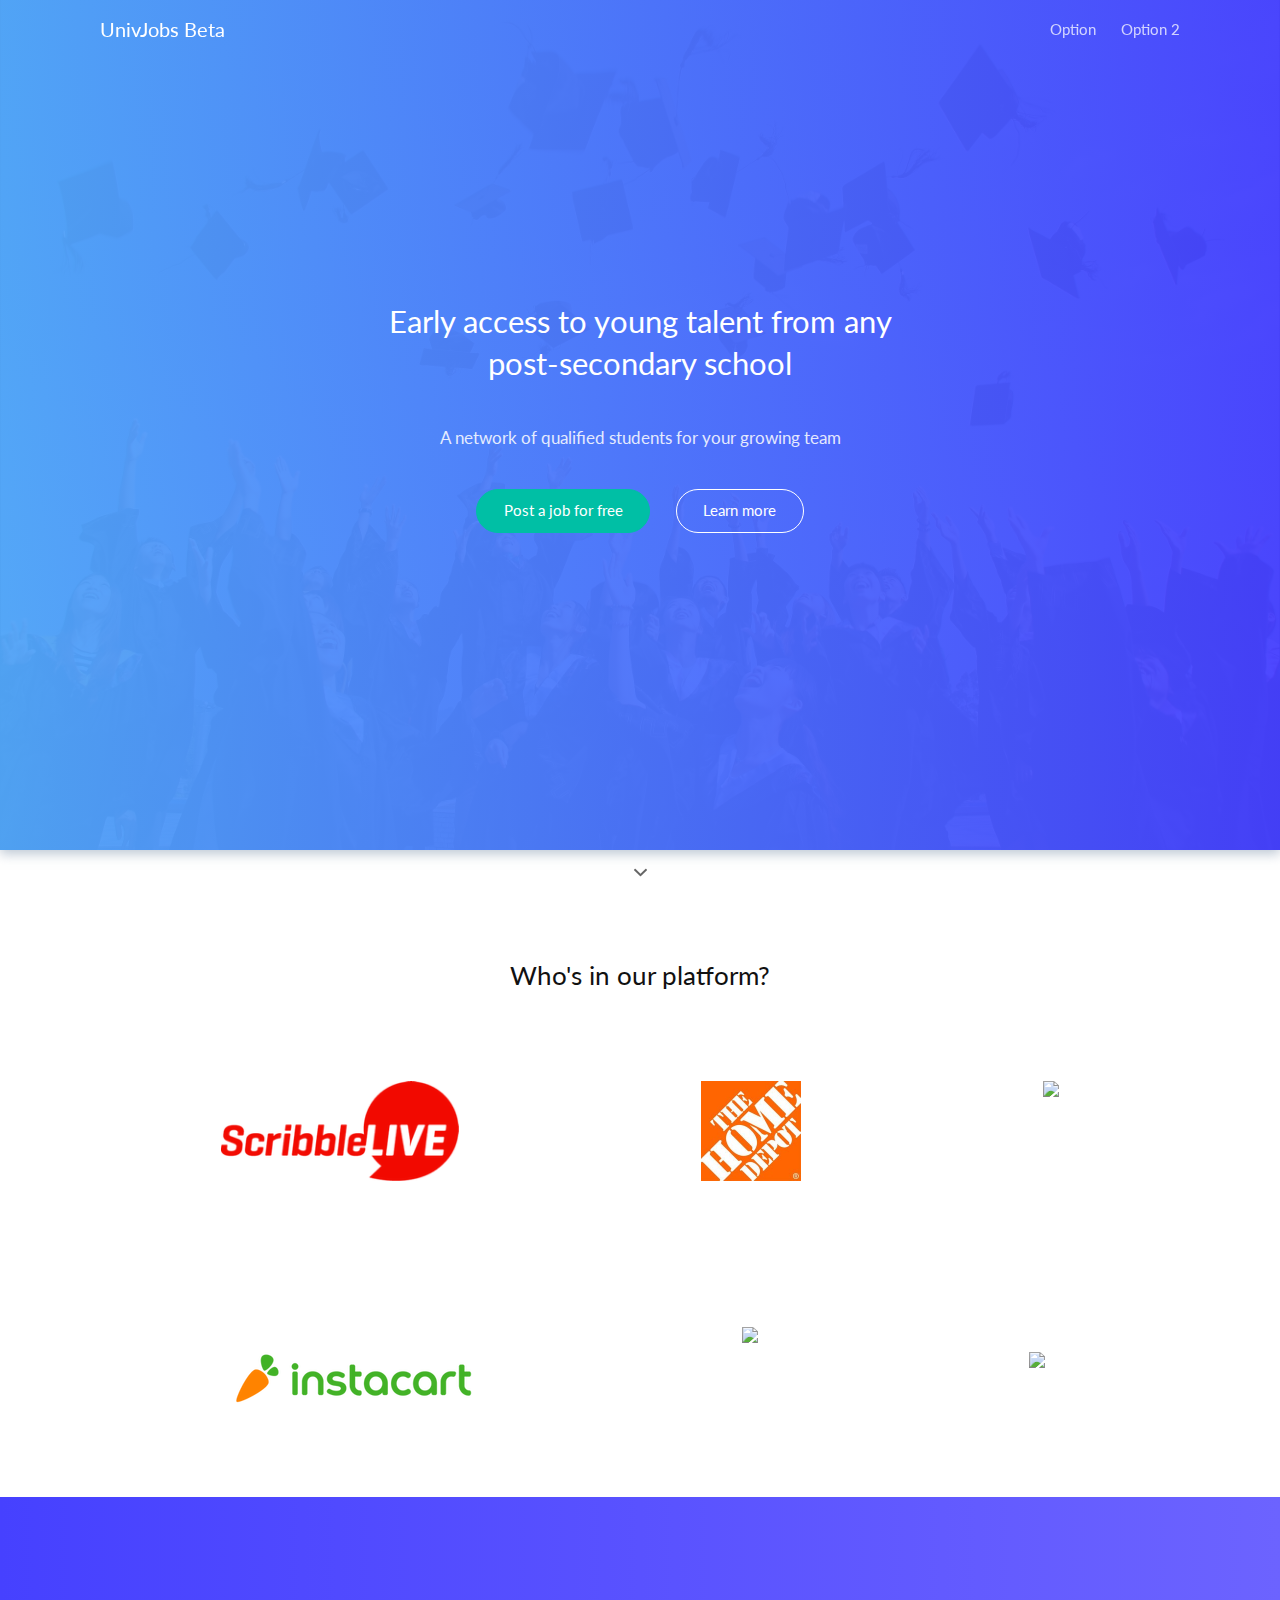
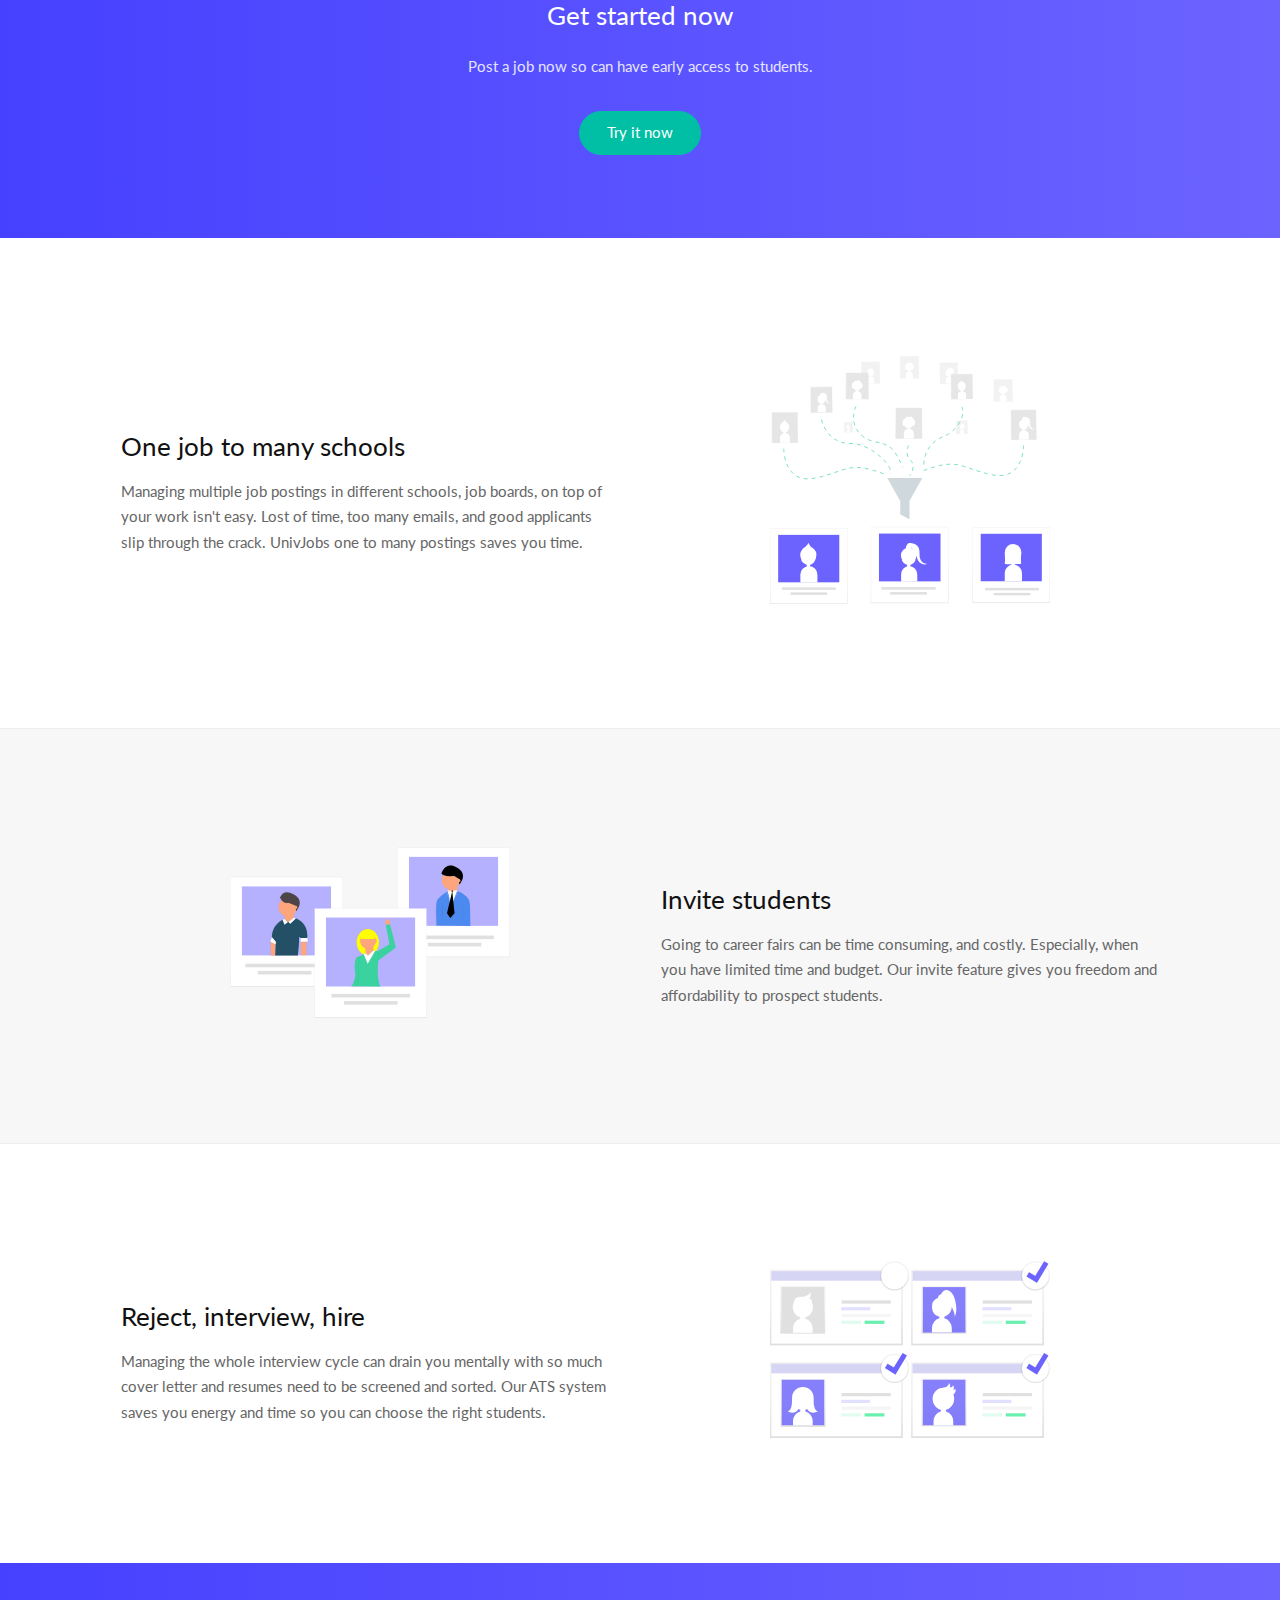
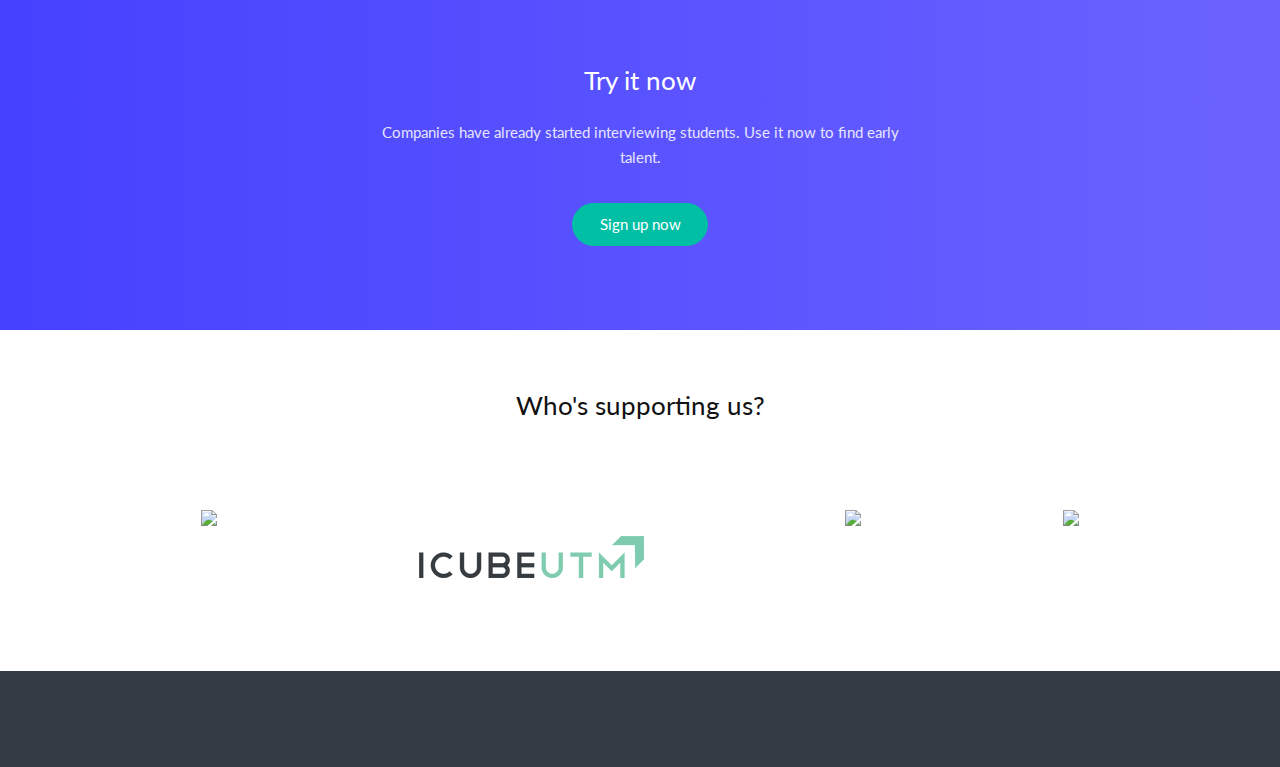
==== index.html @ fce9d933 "first commit" ====
<!DOCTYPE html>
<html lang='en'>
<head>
	<meta class="utf-8">
	<meta name="viewport" content="width=device-width, initial-scale=1, maximum-scale=1">
	<title>Evie by unDraw</title>
	<!-- Don't forget to add your metadata here -->
	<link rel='stylesheet' href='css/style.css' />
	<!--link rel='stylesheet' href='css/style.min.css'/-- >
</head>
<body>
	<!-- Hero(extended) navbar -->
	<div class="navbar navbar--extended">
		<nav class="nav__mobile"></nav>
		<div class="container">
			<div class="navbar__inner">
				<a href="index.html" class="navbar__logo">UnivJobs Beta</a>
				<nav class="navbar__menu">
					<ul>
						<li><a href="#">Option</a></li>
						<li><a href="#">Option 2</a></li>
					</ul>
				</nav>
				<div class="navbar__menu-mob"><a href="" id='toggle'><svg role="img" xmlns="http://www.w3.org/2000/svg" viewBox="0 0 448 512"><path fill="currentColor" d="M16 132h416c8.837 0 16-7.163 16-16V76c0-8.837-7.163-16-16-16H16C7.163 60 0 67.163 0 76v40c0 8.837 7.163 16 16 16zm0 160h416c8.837 0 16-7.163 16-16v-40c0-8.837-7.163-16-16-16H16c-8.837 0-16 7.163-16 16v40c0 8.837 7.163 16 16 16zm0 160h416c8.837 0 16-7.163 16-16v-40c0-8.837-7.163-16-16-16H16c-8.837 0-16 7.163-16 16v40c0 8.837 7.163 16 16 16z" class=""></path></svg></a></div>
			</div>
		</div>
	</div>
	<!-- Hero unit -->
	<div class="hero">
		<div class="hero__overlay hero__overlay--gradient"></div>
		<div class="hero__mask"></div>
		<div class="hero__inner">
			<div class="container">
				<div class="hero__content">
					<div class="hero__content__inner" id='navConverter'>
                                          <h1 class="hero__title">Early access to young talent from any <br> post-secondary school</h1>
						<p class="hero__text">A network of qualified students for your growing team</p>
						<a href="#" class="button button__accent">Post a job for free</a>
						<a href="#" class="button hero__button">Learn more</a>
					</div>
				</div>
			</div>
		</div>
	</div>
	<div class="hero__sub">
		<span id="scrollToNext" class="scroll">
			<svg version="1.1" xmlns="http://www.w3.org/2000/svg" xmlns:xlink="http://www.w3.org/1999/xlink" x="0px" y="0px" class='hero__sub__down' fill="currentColor" width="512px" height="512px" viewBox="0 0 512 512" style="enable-background:new 0 0 512 512;" xml:space="preserve"><path d="M256,298.3L256,298.3L256,298.3l174.2-167.2c4.3-4.2,11.4-4.1,15.8,0.2l30.6,29.9c4.4,4.3,4.5,11.3,0.2,15.5L264.1,380.9c-2.2,2.2-5.2,3.2-8.1,3c-3,0.1-5.9-0.9-8.1-3L35.2,176.7c-4.3-4.2-4.2-11.2,0.2-15.5L66,131.3c4.4-4.3,11.5-4.4,15.8-0.2L256,298.3z"/></svg>
		</span>
	</div>
	<!-- Steps -->
	<div class="steps landing__section">
		<div class="container">
			<h2>Who's in our platform?</h2>
		</div>
		<div class="container">
			<div class="steps__inner">
				<div class="step">
					<div class="step__media">
						<img src="./images/scribble_logo.png" class="step__image">
					</div>
				</div>
				<div class="step">
					<div class="step__media">

						<img src="./images/homedepot_logo.jpg" class="step__image">
					</div>
				</div>
				<div class="step">
					<div class="step__media">
						<img src="http://www.compass-canada.com/wp-content/uploads/compass_canada_chartwells2.png" class="step__image">
					</div>
				</div>
                          </div>
			<div class="steps__inner">

				<div class="step">
					<div class="step__media">
                                                <br>
						<img src="./images/instacart_logo.png" class="step__image">
					</div>
				</div>
				<div class="step">
					<div class="step__media">
						<img src="https://mallmaverick.cdn.speedyrails.net/system/stores/store_fronts/000/040/436/original/ymca-logo.png?1511988920" class="step__image">
					</div>
				</div>
				<div class="step">
					<div class="step__media">
                                                <br>
						<img src="https://ctoboost.com/wp-content/uploads/2017/07/1-5.png" class="step__image">
					</div>
				</div>
			</div>
		</div>
	</div>
	<!-- Call To Action -->
	<div class="cta cta--reverse">
		<div class="container">
			<div class="cta__inner">
				<h2 class="cta__title">Get started now</h2>
				<p class="cta__sub cta__sub--center">Post a job now so can have early access to students.</p>
				<a href="#" class="button button__accent">Try it now</a>
			</div>
		</div>
	</div>
	<!-- Expanded sections -->
	<div class="expanded landing__section">
		<div class="container">
			<div class="expanded__inner">
				<div class="expanded__media">
					<img src="./images/undraw_filter_4kje.svg" class="expanded__image">
				</div>
				<div class="expanded__content">
					<h2 class="expanded__title">One job to many schools</h2>
					<p class="expanded__text">Managing multiple job postings in different schools, job boards, on top of your work isn't easy. Lost of time, too many emails, and good applicants slip through the crack. UnivJobs one to many postings saves you time.</p>
				</div>
			</div>
		</div>
	</div>
	<div class="expanded landing__section">
		<div class="container">
			<div class="expanded__inner">
				<div class="expanded__media">
					<img src="./images/undraw_experts3_3njd.svg" class="expanded__image">
				</div>
				<div class="expanded__content">
					<h2 class="expanded__title">Invite students</h2>
					<p class="expanded__text">Going to career fairs can be time consuming, and costly. Especially, when you have limited time and budget. Our invite feature gives you freedom and affordability to prospect students.</p>
				</div>
			</div>
		</div>
	</div>
	<div class="expanded landing__section">
		<div class="container">
			<div class="expanded__inner">
				<div class="expanded__media">
					<img src="./images/undraw_invite_i6u7.svg" class="expanded__image">
				</div>
				<div class="expanded__content">
					<h2 class="expanded__title">Reject, interview, hire</h2>
					<p class="expanded__text">Managing the whole interview cycle can drain you mentally with so much cover letter and resumes need to be screened and sorted. Our ATS system saves you energy and time so you can choose the right students.</p>
				</div>
			</div>
		</div>
	</div>
	<!-- Call To Action -->
	<div class="cta cta--reverse">
		<div class="container">
			<div class="cta__inner">
				<h2 class="cta__title">Try it now</h2>
				<p class="cta__sub cta__sub--center">Companies have already started interviewing students. Use it now to find early talent.</p>
				<a href="#" class="button button__accent">Sign up now</a>
			</div>
		</div>
	</div>
	<!-- Steps -->
	<div class="steps landing__section">
		<div class="container">
			<h2>Who's supporting us?</h2>
		</div>
		<div class="container">
			<div class="steps__inner">
				<div class="step">
					<div class="step__media">
						<img src="http://haltech.ca/wp-content/uploads/2016/04/HaltechLogo.png" class="step__image">
					</div>
				</div>
				<div class="step">
					<div class="step__media">
                                                <br/>
						<img src="./images/icube_logo.png" class="step__image">
					</div>
				</div>
				<div class="step">
					<div class="step__media">
						<img src="https://cdn.evbuc.com/images/32332357/205732746396/1/logo.png" class="step__image">
					</div>
				</div>
				<div class="step">
					<div class="step__media">
						<img src="https://img.evbuc.com/https%3A%2F%2Fcdn.evbuc.com%2Fimages%2F30418494%2F199767538202%2F1%2Foriginal.jpg?w=1000&rect=233%2C0%2C2362%2C1180&s=7b997498e0b2e1509cdc06045aa82469" class="step__image">
					</div>
				</div>
                          </div>
		</div>
	</div>
	<!-- Footer -->
	<div class="footer footer--dark">
		<div class="container">
			<!--div class="footer__inner">
				<a href="index.html" class="footer__textLogo">Evie theme</a>
				<div class="footer__data">
					<div class="footer__data__item">
						<div class="footer__row">
							Created by <a href="https://twitter.com/ninalimpi" target="_blank" class="footer__link">Katerina Limpitsouni</a>
						</div>
						<div class="footer__row">
						Code/design by <a href="https://twitter.com/anges244" target="_blank" class="footer__link">Aggelos Gesoulis</a>
						</div>
					</div>
					<div class="footer__data__item">
						<div class="footer__row">Created for <a href="https://undraw.co" target="_blank" class="footer__link">unDraw</a>
						</div>
						<div class="footer__row">Special thx to <a href="https://shareboost.co" target="_blank" class="footer__link">ShareBoost</a> for the support
						</div>
					</div>
					<div class="footer__data__item">
					<div class="footer__row">
						<a href="https://github.com/anges244/evie" target="_blank" class="footer__link">GitHub</a>
					</div>
					<div class="footer__row">
						<a href="https://twitter.com/undraw_co" target="_blank" class="footer__link">Twitter</a>
					</div>
					<div class="footer__row">
						<a href="https://www.facebook.com/undraw.co/" target="_blank" class="footer__link">Facebook</a>
					</div>
					<div class="footer__row">
						<a href="./additional.html" class="footer__link">MIT license</a>
					</div>
				</div>
			</div-->
		</div>
	</div>
<script src='js/app.min.js'></script>
</body>
</html>
---- css/style.css ----
@import url("https://fonts.googleapis.com/css?family=Lato:400");
/*! normalize.css v8.0.0 | MIT License | github.com/necolas/normalize.css */
/* Document
   ========================================================================== */
/**
 * 1. Correct the line height in all browsers.
 * 2. Prevent adjustments of font size after orientation changes in iOS.
 */
html {
  line-height: 1.15;
  /* 1 */
  -webkit-text-size-adjust: 100%;
  /* 2 */ }

/* Sections
   ========================================================================== */
/**
 * Remove the margin in all browsers.
 */
body {
  margin: 0; }

/**
 * Correct the font size and margin on `h1` elements within `section` and
 * `article` contexts in Chrome, Firefox, and Safari.
 */
h1 {
  font-size: 2em;
  margin: 0.67em 0; }

/* Grouping content
   ========================================================================== */
/**
 * 1. Add the correct box sizing in Firefox.
 * 2. Show the overflow in Edge and IE.
 */
hr {
  box-sizing: content-box;
  /* 1 */
  height: 0;
  /* 1 */
  overflow: visible;
  /* 2 */ }

/**
 * 1. Correct the inheritance and scaling of font size in all browsers.
 * 2. Correct the odd `em` font sizing in all browsers.
 */
pre {
  font-family: monospace, monospace;
  /* 1 */
  font-size: 1em;
  /* 2 */ }

/* Text-level semantics
   ========================================================================== */
/**
 * Remove the gray background on active links in IE 10.
 */
a {
  background-color: transparent; }

/**
 * 1. Remove the bottom border in Chrome 57-
 * 2. Add the correct text decoration in Chrome, Edge, IE, Opera, and Safari.
 */
abbr[title] {
  border-bottom: none;
  /* 1 */
  text-decoration: underline;
  /* 2 */
  text-decoration: underline dotted;
  /* 2 */ }

/**
 * Add the correct font weight in Chrome, Edge, and Safari.
 */
b,
strong {
  font-weight: bolder; }

/**
 * 1. Correct the inheritance and scaling of font size in all browsers.
 * 2. Correct the odd `em` font sizing in all browsers.
 */
code,
kbd,
samp {
  font-family: monospace, monospace;
  /* 1 */
  font-size: 1em;
  /* 2 */ }

/**
 * Add the correct font size in all browsers.
 */
small {
  font-size: 80%; }

/**
 * Prevent `sub` and `sup` elements from affecting the line height in
 * all browsers.
 */
sub,
sup {
  font-size: 75%;
  line-height: 0;
  position: relative;
  vertical-align: baseline; }

sub {
  bottom: -0.25em; }

sup {
  top: -0.5em; }

/* Embedded content
   ========================================================================== */
/**
 * Remove the border on images inside links in IE 10.
 */
img {
  border-style: none; }

/* Forms
   ========================================================================== */
/**
 * 1. Change the font styles in all browsers.
 * 2. Remove the margin in Firefox and Safari.
 */
button,
input,
optgroup,
select,
textarea {
  font-family: inherit;
  /* 1 */
  font-size: 100%;
  /* 1 */
  line-height: 1.15;
  /* 1 */
  margin: 0;
  /* 2 */ }

/**
 * Show the overflow in IE.
 * 1. Show the overflow in Edge.
 */
button,
input {
  /* 1 */
  overflow: visible; }

/**
 * Remove the inheritance of text transform in Edge, Firefox, and IE.
 * 1. Remove the inheritance of text transform in Firefox.
 */
button,
select {
  /* 1 */
  text-transform: none; }

/**
 * Correct the inability to style clickable types in iOS and Safari.
 */
button,
[type="button"],
[type="reset"],
[type="submit"] {
  -webkit-appearance: button; }

/**
 * Remove the inner border and padding in Firefox.
 */
button::-moz-focus-inner,
[type="button"]::-moz-focus-inner,
[type="reset"]::-moz-focus-inner,
[type="submit"]::-moz-focus-inner {
  border-style: none;
  padding: 0; }

/**
 * Restore the focus styles unset by the previous rule.
 */
button:-moz-focusring,
[type="button"]:-moz-focusring,
[type="reset"]:-moz-focusring,
[type="submit"]:-moz-focusring {
  outline: 1px dotted ButtonText; }

/**
 * Correct the padding in Firefox.
 */
fieldset {
  padding: 0.35em 0.75em 0.625em; }

/**
 * 1. Correct the text wrapping in Edge and IE.
 * 2. Correct the color inheritance from `fieldset` elements in IE.
 * 3. Remove the padding so developers are not caught out when they zero out
 *    `fieldset` elements in all browsers.
 */
legend {
  box-sizing: border-box;
  /* 1 */
  color: inherit;
  /* 2 */
  display: table;
  /* 1 */
  max-width: 100%;
  /* 1 */
  padding: 0;
  /* 3 */
  white-space: normal;
  /* 1 */ }

/**
 * Add the correct vertical alignment in Chrome, Firefox, and Opera.
 */
progress {
  vertical-align: baseline; }

/**
 * Remove the default vertical scrollbar in IE 10+.
 */
textarea {
  overflow: auto; }

/**
 * 1. Add the correct box sizing in IE 10.
 * 2. Remove the padding in IE 10.
 */
[type="checkbox"],
[type="radio"] {
  box-sizing: border-box;
  /* 1 */
  padding: 0;
  /* 2 */ }

/**
 * Correct the cursor style of increment and decrement buttons in Chrome.
 */
[type="number"]::-webkit-inner-spin-button,
[type="number"]::-webkit-outer-spin-button {
  height: auto; }

/**
 * 1. Correct the odd appearance in Chrome and Safari.
 * 2. Correct the outline style in Safari.
 */
[type="search"] {
  -webkit-appearance: textfield;
  /* 1 */
  outline-offset: -2px;
  /* 2 */ }

/**
 * Remove the inner padding in Chrome and Safari on macOS.
 */
[type="search"]::-webkit-search-decoration {
  -webkit-appearance: none; }

/**
 * 1. Correct the inability to style clickable types in iOS and Safari.
 * 2. Change font properties to `inherit` in Safari.
 */
::-webkit-file-upload-button {
  -webkit-appearance: button;
  /* 1 */
  font: inherit;
  /* 2 */ }

/* Interactive
   ========================================================================== */
/*
 * Add the correct display in Edge, IE 10+, and Firefox.
 */
details {
  display: block; }

/*
 * Add the correct display in all browsers.
 */
summary {
  display: list-item; }

/* Misc
   ========================================================================== */
/**
 * Add the correct display in IE 10+.
 */
template {
  display: none; }

/**
 * Add the correct display in IE 10.
 */
[hidden] {
  display: none; }

/* Components */
html {
  box-sizing: border-box;
  background-color: #ffffff; }

*, *:before, *:after {
  box-sizing: inherit; }

.invisible {
  opacity: 0;
  transition: 0.7s; }

.fakefield {
  display: none; }

.left-align {
  text-align: left; }

.center, center-align {
  text-align: center; }

.right-align {
  text-align: right; }

.stress {
  color: #111; }

img, svg {
  max-width: 100%; }

.container {
  width: 88%;
  max-width: 1080px;
  margin: 0 auto;
  position: relative; }

.row {
  display: block;
  width: 100%;
  clear: both; }

.half {
  width: 50%;
  overflow: auto;
  float: left; }

.text-container {
  max-width: 640px; }
  .text-container--center {
    margin-left: auto;
    margin-right: auto; }

.margin-right {
  margin-right: 8pt; }

html {
  font-family: "Lato", sans-serif;
  font-size: 15px;
  color: #666;
  line-height: 1.7;
  font-weight: 400;
  -webkit-font-smoothing: antialiased;
  -moz-osx-font-smoothing: grayscale;
  text-rendering: optimizeLegibility;
  -moz-font-feature-settings: "liga" on; }

p {
  margin-bottom: 1.3em; }

h1, h2, h3, h4 {
  margin: 1.414em 0 0.5em;
  line-height: 1.35;
  color: #111;
  font-weight: 400; }

h5, h6 {
  margin: 1.414em 0 0.5em;
  line-height: 1.4;
  color: #666;
  font-weight: 400; }

h1 {
  margin-top: 0;
  font-size: 2.074em; }

h2 {
  font-size: 1.728em; }

h3 {
  font-size: 1.44em; }

h4 {
  font-size: 1.2em; }

small, h6 {
  font-size: 0.833em;
  margin: 0.25em 0; }

pre {
  font-family: monospace, monospace;
  font-size: 0.85rem;
  color: #111;
  width: min-content;
  background: #f7f7f7;
  word-break: break-all;
  word-wrap: break-word;
  white-space: pre;
  padding: 8pt 16pt;
  width: 100%;
  overflow: auto;
  border: 1px solid #eee; }

a {
  outline: 0;
  text-decoration: none;
  transition: 0.7s;
  color: inherit; }

.link {
  color: #6C63FF;
  text-decoration: underline; }
  @media (min-width: 992px) {
    .link:hover {
      color: #463aff; } }

button, .button {
  display: inline-block;
  padding: 6pt 20pt;
  line-height: 1.7;
  border: 1px solid #6C63FF;
  color: #6C63FF;
  font-weight: 400;
  transition: 0.7s;
  white-space: nowrap;
  cursor: pointer;
  background-color: transparent;
  border-radius: 30px;
  margin-bottom: 1.3em;
  transition: 0.7s;
  text-align: center;
  text-decoration: none; }
  button:hover, button:focus, .button:hover, .button:focus {
    outline: 0; }
  @media (min-width: 992px) {
    button:hover, .button:hover {
      border-color: #463aff;
      color: #463aff; } }

.button__primary {
  background-color: #6C63FF;
  border-color: #6C63FF;
  color: #fff; }
  @media (min-width: 992px) {
    .button__primary:hover {
      background-color: #463aff;
      border-color: #463aff;
      color: #fff; } }

.button__accent {
  background-color: rgb(0, 191, 165);
  border-color: rgb(0, 191, 165);
  color: #fff; }
  @media (min-width: 992px) {
    .button__accent:hover {
      background-color: #05bd8d;
      border-color: #05bd8d;
      color: #fff; } }

.button__delete {
  background-color: tomato;
  border-color: tomato;
  color: #fff; }
  @media (min-width: 992px) {
    .button__delete:hover {
      background-color: #ff5233;
      border-color: #ff5233;
      color: #fff; } }

.button:disabled {
  opacity: 0.25;
  cursor: default;
  pointer-events: none; }

.button--fixed {
  width: 160px; }

.button--fixed2 {
  width: 220px; }

form {
  margin-bottom: 1.5em; }
  form .double {
    -js-display: flex;
    display: flex;
    justify-content: space-between; }
    form .double .half {
      max-width: 48%; }

.form {
  margin-left: auto;
  margin-right: auto; }

label {
  margin-bottom: 2pt;
  display: block;
  text-align: left;
  color: #666;
  font-size: 0.9em;
  padding-left: 10pt; }

input[type="email"], input[type="number"], input[type="search"], input[type="text"], input[type="tel"], input[type="url"], input[type="password"] {
  appearance: none;
  border: 1px solid #eee;
  width: 100%;
  transition: 0.7s;
  color: #111;
  font-family: "Lato", sans-serif;
  font-weight: 400;
  padding: 10pt 20pt;
  border-radius: 30px;
  background-color: #f7f7f7;
  margin-bottom: 1.4em;
  display: block; }
  input[type="email"]:focus, input[type="number"]:focus, input[type="search"]:focus, input[type="text"]:focus, input[type="tel"]:focus, input[type="url"]:focus, input[type="password"]:focus {
    border-color: rgba(108, 99, 255, 0.5);
    outline: 0;
    background-color: #ffffff; }

textarea {
  appearance: none;
  border: 1px solid #eee;
  width: 100%;
  transition: 0.7s;
  color: #111;
  font-family: "Lato", sans-serif;
  font-weight: 400;
  padding: 12pt 24pt;
  border-radius: 30px;
  background-color: #f7f7f7;
  margin-bottom: 1.4em;
  display: block;
  resize: none;
  min-height: 8em;
  outline: 0; }
  textarea:focus {
    border-color: rgba(108, 99, 255, 0.5);
    outline: 0;
    background-color: #ffffff; }

select {
  border: 1px solid #eee;
  width: 100%;
  transition: 0.7s;
  color: #111;
  font-family: "Lato", sans-serif;
  font-weight: 400;
  padding: 10pt 20pt;
  margin-bottom: 1.4em;
  display: block;
  border-radius: 30px;
  background-color: #f7f7f7;
  outline: 0;
  -webkit-appearance: none;
  -moz-appearance: none;
  background-image: url('data:image/svg+xml;utf8,<svg aria-hidden="true" data-prefix="fas" data-icon="caret-down" role="img" xmlns="http://www.w3.org/2000/svg" viewBox="0 0 320 512" class="svg-inline--fa fa-caret-down fa-w-10 fa-3x"><path fill="currentColor" d="M31.3 192h257.3c17.8 0 26.7 21.5 14.1 34.1L174.1 354.8c-7.8 7.8-20.5 7.8-28.3 0L17.2 226.1C4.6 213.5 13.5 192 31.3 192z" class=""></path></svg>');
  background-repeat: no-repeat;
  background-position: 95% center;
  background-size: 0.8em; }
  select::-ms-expand {
    display: none;
    /* hide the default arrow in ie10 and ie11 */ }

::-webkit-input-placeholder {
  /* WebKit, Blink, Edge */
  font-size: .9em;
  opacity: .65;
  color: #666; }

:-moz-placeholder {
  /* Mozilla Firefox 4 to 18 */
  font-size: .9em;
  opacity: .65;
  color: #666; }

::-moz-placeholder {
  /* Mozilla Firefox 19+ */
  font-size: .9em;
  opacity: .65;
  color: #666; }

:-ms-input-placeholder {
  /* Internet Explorer 10-11 + lt if placeholders.js */
  font-size: .9em;
  opacity: .65;
  color: #666; }

/* Remove default Radio Buttons */
[type="radio"]:not(:checked),
[type="radio"]:checked {
  position: absolute;
  left: -9999px;
  visibility: hidden;
  transition: .28s ease; }

[type="radio"]:not(:checked) + label,
[type="radio"]:checked + label {
  position: relative;
  padding-left: 2em;
  cursor: pointer;
  display: inline-block;
  height: 1.7em;
  line-height: 1.7em;
  transition: .28s ease;
  -khtml-user-select: none;
  user-select: none; }

[type="radio"] + label:before,
[type="radio"] + label:after {
  content: '';
  position: absolute;
  left: 0;
  top: 0;
  margin: 3px;
  width: 1.2em;
  height: 1.2em;
  z-index: 0;
  transition: .28s ease; }

/* Unchecked styles */
[type="radio"]:not(:checked) + label:before {
  transition: .28s ease;
  border-radius: 50%;
  border: 1px solid #666; }

[type="radio"]:not(:checked) + label:after {
  transition: .28s ease;
  border-radius: 50%;
  border: 1px solid #666;
  z-index: -1;
  transform: scale(0); }

/* Checked styles */
[type="radio"]:checked + label:before {
  border-radius: 50%;
  border: 1px solid transparent; }

[type="radio"]:checked + label:after {
  border-radius: 50%;
  border: 1px solid #6C63FF;
  background-color: #6C63FF;
  z-index: 0;
  transform: scale(1.02); }

/* Disabled style */
[type="radio"]:disabled:not(:checked) + label:before,
[type="radio"]:disabled:checked + label:before {
  background-color: transparent;
  border-color: #eee;
  cursor: default; }

[type="radio"]:disabled + label {
  color: #eee;
  cursor: default; }

[type="radio"]:disabled:not(:checked) + label:before {
  border-color: #eee; }

[type="radio"]:disabled:checked + label:after {
  background-color: #eee;
  border-color: #666; }

[type="checkbox"]:not(:checked),
[type="checkbox"]:checked {
  position: absolute;
  left: -9999px;
  visibility: hidden; }

[type="checkbox"] {
  /* checkbox aspect */ }
  [type="checkbox"] + label {
    position: relative;
    padding-left: 2em;
    cursor: pointer;
    display: inline-block;
    height: 25px;
    line-height: 25px;
    font-size: 0.9em;
    -webkit-user-select: none;
    -moz-user-select: none;
    -khtml-user-select: none;
    -ms-user-select: none; }
  [type="checkbox"] + label:before {
    content: '';
    position: absolute;
    top: 0;
    left: 3px;
    width: 15px;
    height: 15px;
    z-index: 0;
    border: 1px solid #666;
    border-radius: 1px;
    margin-top: 4px;
    transition: .2s; }
  [type="checkbox"]:not(:checked):disabled + label:before {
    border: none;
    background-color: #eee; }

[type="checkbox"]:checked + label:before {
  top: -2px;
  left: -2px;
  width: 10px;
  height: 18px;
  border-top: 2px solid transparent;
  border-left: 2px solid transparent;
  border-right: 2px solid #06d19c;
  border-bottom: 2px solid #06d19c;
  transform: rotate(40deg);
  backface-visibility: hidden;
  transform-origin: 100% 100%; }

[type="checkbox"]:checked:disabled + label:before {
  border-right: 2px solid #eee;
  border-bottom: 2px solid #eee; }

.landing__section {
  padding: 24pt 0; }

.landing__section:nth-child(odd) {
  background-color: #f7f7f7;
  border-top: 1px solid #eee;
  border-bottom: 1px solid #eee; }

.navbar {
  position: fixed;
  z-index: 100;
  width: 100%;
  background-color: #52a7fa;
  transition: 0.7s; }
  .navbar--nofixed {
    position: relative;
    z-index: 3; }

.navbar__inner {
  -js-display: flex;
  display: flex;
  align-items: center;
  justify-content: space-between;
  height: 60px;
  color: #fff;
  transition: 0.7s; }

.navbar__logo {
  font-size: 1.325rem;
  transition: 0;
  color: #fff;
  text-decoration: none; }

.navbar__menu {
  display: none; }
  .navbar__menu--noMob {
    display: block; }
  @media (min-width: 992px) {
    .navbar__menu {
      display: block; } }
  .navbar__menu li {
    margin-left: 4pt;
    backface-visibility: hidden;
    display: inline-block; }
    @media (min-width: 992px) {
      .navbar__menu li {
        margin-left: 16pt; } }
  .navbar__menu a {
    color: #fff; }
    @media (min-width: 992px) {
      .navbar__menu a {
        opacity: 0.75; }
        .navbar__menu a:hover {
          opacity: 1; }
        .navbar__menu a:after {
          display: block;
          content: '';
          border-bottom: solid 1px #fff;
          transform: scaleX(0);
          transition: transform 250ms ease-in-out; }
        .navbar__menu a:hover:after {
          transform: scaleX(1); } }

.navbar__menu-mob {
  display: block; }
  .navbar__menu-mob--noMob {
    display: none; }
  @media (min-width: 992px) {
    .navbar__menu-mob {
      display: none; } }

/*--- Extended and transparent version ---*/
.navbar--extended {
  background-color: transparent; }
  .navbar--extended .navbar__inner {
    height: 60px;
    color: #ffffff; }

/*! responsive-nav.js 1.0.39 by @viljamis */
.nav__mobile ul {
  margin: 0;
  padding: 0;
  width: 100%;
  display: block;
  list-style: none;
  background-color: #333C44;
  color: #fff; }

.nav__mobile li {
  width: 60%;
  margin-left: auto;
  margin-right: auto;
  padding: 1em 0;
  display: block;
  border-bottom: 1px solid rgba(255, 255, 255, 0.1); }
  .nav__mobile li:last-child {
    border-bottom: none; }

.js .nav__mobile {
  clip: rect(0 0 0 0);
  max-height: 0;
  position: absolute;
  display: block;
  overflow: hidden;
  zoom: 1; }

.nav__mobile.opened {
  max-height: 9999px; }

.nav-toggle {
  -webkit-tap-highlight-color: transparent;
  -webkit-touch-callout: none;
  -webkit-user-select: none;
  -moz-user-select: none;
  -ms-user-select: none;
  -o-user-select: none;
  user-select: none; }

@media (min-width: 992px) {
  .js .nav__mobile {
    position: relative; }
  .js .nav__mobile.closed {
    max-height: none; }
  .nav-toggle {
    display: none; } }

#toggle svg {
  height: 1.2em;
  width: 1.2em;
  vertical-align: middle; }

.hero {
  position: relative;
  width: 100%;
  background-image: url("../images/gradphotos.jpeg");
  box-shadow: 0 4px 11px rgba(124, 146, 169, 0.5);
  background-size: cover;
  background-position: center center;
  background-repeat: no-repeat;
  color: #ffffff; }
  .hero__inner {
    position: relative;
    z-index: 3; }

.hero__overlay {
  position: absolute;
  height: 100%;
  width: 100%;
  opacity: 0.96;
  z-index: 1;
  background-color: #52a7fa/*#6C63FF*/; }

.hero__overlay--gradient {
  background: linear-gradient(to right, #52a7fa, #4641FF); }

.hero__overlay--gradientVertical {
  background: linear-gradient(to bottom, #52a7fa, #4641FF); }

.hero__mask {
  position: absolute;
  height: 100%;
  width: 100%;
  background-image: url('data:image/svg+xml;utf8,<svg xmlns="http://www.w3.org/2000/svg" xmlns:xlink="http://www.w3.org/1999/xlink" width="1920" height="1080" viewBox="0 0 1920 1080"><defs><linearGradient id="06714b97-aec8-4b7e-bf3d-1e20f95f612e" y1="809.5" x2="958" y2="809.5" gradientTransform="matrix(1, 0, 0, -1, 0, 1082)" gradientUnits="userSpaceOnUse"><stop offset="0" stop-color="#fff" stop-opacity="0"/><stop offset="1" stop-color="#fff" stop-opacity="0.05"/></linearGradient></defs><title>hero</title><rect id="0567095b-2cf7-4407-b8ab-ec2abe52d830" data-name="&lt;Path&gt;" y="545" width="1920" height="535" fill="#fff" opacity="0.05" style="isolation:isolate"/><polygon id="82ca9a61-a0a1-49cc-9805-a3533c693bad" data-name="&lt;Path&gt;" points="958 545 0 545 0 0 770.96 0 958 545" fill="url(#06714b97-aec8-4b7e-bf3d-1e20f95f612e)"/></svg>');
  background-size: cover;
  background-position: center center;
  background-repeat: no-repeat;
  opacity: 0.66;
  z-index: 2; }

.hero__content {
  -js-display: flex;
  display: flex;
  align-items: center;
  justify-content: center;
  min-height: calc( 100vh - 50px);
  padding: calc( 92px) 0;
  overflow: auto; }
  .hero__content__inner {
    width: 100%;
    max-width: 600px;
    text-align: center; }

/*--- CONTENT STYLING ---*/
.hero__title {
  color: inherit;
  margin-bottom: 1.25em; }

.hero__text {
  opacity: 0.85;
  line-height: 1.7;
  text-align: center;
  font-size: 1.1em; }

.hero .button {
  margin: 12pt 8pt; }

.hero__button {
  color: #ffffff;
  border-color: #ffffff; }
  @media (min-width: 992px) {
    .hero__button:hover {
      color: #e3e3e3;
      border-color: #e3e3e3; } }

.hero__sub {
  -js-display: flex;
  display: flex;
  justify-content: center;
  align-items: center;
  height: 50px; }

.hero__sub__down {
  width: 1rem;
  height: 1rem;
  color: #666;
  transition: 0.7s;
  cursor: pointer; }
  @media (min-width: 992px) {
    .hero__sub__down:hover {
      color: #6C63FF; } }

#scrollToNext {
  transition: 0.7s; }

/*--- MODIFICATIONS ---*/
.hero--full .hero__content {
  min-height: 100vh; }

.hero--full + .hero__sub {
  display: none; }

.steps {
  text-align: center;
  padding: 16pt 0; }

@media (min-width: 992px) {
  .steps__inner {
    -js-display: flex;
    display: flex;
    justify-content: space-around; } }

.step {
  padding: 16pt 0;
  text-align: center;
  width: 100%;
  border-top: 1px solid #eee;
  overflow: auto; }
  .step:first-child {
    border-top: none; }
  @media (min-width: 992px) {
    .step {
      border-top: none;
      width: auto; } }

.step__media {
  margin: 16pt 0; }
  @media (min-width: 992px) {
    .step__media {
      margin: 32pt 0; } }

.step__image {
  max-height: 100px;
  max-width: 200px;
  margin-top: 8pt;
  -webkit-user-drag: none;
  -khtml-user-drag: none;
  -moz-user-drag: none;
  -o-user-drag: none;
  user-drag: none; }
  @media (min-width: 600px) {
    .step__image {
      max-width: none; } }

.step__text {
  max-width: 36ch;
  text-align: left;
  margin-left: auto;
  margin-right: auto; }

.expanded {
  padding: 72pt 0; }

.expanded__inner {
  -js-display: flex;
  display: flex;
  justify-content: space-between;
  align-items: center;
  flex-direction: column; }
  @media (min-width: 992px) {
    .expanded__inner {
      flex-direction: row; } }

.expanded__media {
  order: 1;
  text-align: center; }
  @media (min-width: 992px) {
    .expanded__media {
      width: 50%;
      flex-shrink: 0;
      order: unset; } }

.expanded__content {
  order: 2; }
  @media (min-width: 992px) {
    .expanded__content {
      padding: 0 16pt;
      width: 50%;
      flex-shrink: 0;
      order: unset; } }

.expanded:nth-child(even) .expanded__media {
  order: 1; }
  @media (min-width: 992px) {
    .expanded:nth-child(even) .expanded__media {
      order: 1; } }

/* Actual content */
.expanded__image {
  width: 90%;
  max-width: 220px;
  padding: 16pt 0; }
  @media (min-width: 992px) {
    .expanded__image {
      max-width: 280px; } }

.expanded__title {
  max-width: 550px; }

.expanded__text {
  max-width: 60ch; }

.cta {
  background: linear-gradient(to right, #6C63FF, #4641FF);
  color: #fff;
  padding: 48pt 0;
  text-align: center; }

.cta--reverse {
  background: linear-gradient(to left, #6C63FF, #4641FF); }

.cta--plain {
  background: #6C63FF; }

.cta--secondary {
  background: #4641FF; }

.cta__title {
  color: inherit; }

.cta__sub {
  opacity: 0.85;
  max-width: 58ch;
  margin: 16pt auto 24pt auto; }
  .cta__sub--center {
    text-align: center; }

.footer {
  background-color: #ffffff;
  padding: 36pt 0; }

.footer__inner {
  -js-display: flex;
  display: flex;
  justify-content: space-between;
  flex-direction: column; }
  @media (min-width: 600px) {
    .footer__inner {
      flex-direction: row; } }

.footer__textLogo {
  flex-shrink: 0;
  padding-right: 16pt;
  display: block;
  cursor: pointer;
  color: #6C63FF;
  font-size: 1.225rem;
  min-width: 33%;
  margin-bottom: 1.5rem; }
  @media (min-width: 600px) {
    .footer__textLogo {
      margin-bottom: 0; } }
  @media (min-width: 992px) {
    .footer__textLogo {
      min-width: 25%;
      font-size: 1.325rem; } }

.footer__data {
  -js-display: flex;
  display: flex;
  flex-grow: 1;
  justify-content: space-between;
  padding-top: 0.25rem;
  flex-wrap: wrap;
  flex-direction: column;
  font-size: 0.9rem; }
  @media (min-width: 992px) {
    .footer__data {
      flex-wrap: nowrap;
      flex-direction: row; } }

.footer__data__item {
  padding-bottom: 0.5rem;
  display: inline-block;
  margin-bottom: 8pt; }

.footer__link {
  color: #6C63FF;
  border-bottom: 1px dotted #6C63FF;
  padding-bottom: 1pt;
  transition: 0.7s; }
  @media (min-width: 992px) {
    .footer__link:hover {
      color: #fafafa;
      border-color: #fafafa; } }

.footer__row {
  margin-bottom: 8pt; }

/*--- Modifiers---*/
.footer--dark {
  background-color: #333C44; }
  .footer--dark .footer__textLogo {
    color: #fff; }
  .footer--dark .footer__inner {
    color: #d9d9d9; }
  .footer--dark .footer__link {
    color: #d9d9d9;
    border-color: #d9d9d9; }
    @media (min-width: 992px) {
      .footer--dark .footer__link:hover {
        color: #fff;
        border-color: #fff; } }

.auth {
  padding-top: 102.66667px; }

.auth__inner {
  min-height: calc( 100vh - 188px);
  -js-display: flex;
  display: flex;
  align-items: center;
  flex-direction: column;
  justify-content: center; }
  @media (min-width: 992px) {
    .auth__inner {
      flex-direction: row; } }

@media (min-width: 992px) {
  .auth__media {
    width: 50%;
    flex-shrink: 0; } }

.auth__media img, .auth__media svg {
  max-height: 150px;
  max-width: 90%;
  -webkit-user-drag: none;
  -khtml-user-drag: none;
  -moz-user-drag: none;
  -o-user-drag: none;
  user-drag: none;
  -webkit-touch-callout: none;
  -webkit-user-select: none;
  -khtml-user-select: none;
  -moz-user-select: none;
  -ms-user-select: none;
  user-select: none; }
  @media (min-width: 600px) {
    .auth__media img, .auth__media svg {
      max-height: 300px; } }
  @media (min-width: 992px) {
    .auth__media img, .auth__media svg {
      max-height: 400px; } }

.auth__auth {
  text-align: center; }
  @media (min-width: 992px) {
    .auth__auth {
      width: 50%;
      flex-shrink: 0; } }

.auth__title {
  font-size: 1.728em; }

.page__header {
  position: relative;
  color: #ffffff;
  box-shadow: 0 4px 11px rgba(124, 146, 169, 0.5);
  width: 100%; }

.page__header__inner {
  padding: 66px 0 0 0;
  position: relative;
  z-index: 3; }

.page__header__content {
  -js-display: flex;
  display: flex;
  align-items: center;
  justify-content: center;
  padding: 32pt 0;
  overflow: auto; }
  .page__header__content__inner {
    width: 100%;
    max-width: 66ch;
    text-align: center; }

/*--- CONTENT STYLING ---*/
.page__header__title {
  color: inherit;
  margin-bottom: 1.25em; }

.page__header__text {
  opacity: 0.85;
  line-height: 1.7;
  text-align: left; }

.page {
  padding: 24pt 0; }

@media (min-width: 992px) {
  .page__inner {
    -js-display: flex;
    display: flex; } }

.page__menu {
  width: 100%;
  position: relative; }
  @media (min-width: 992px) {
    .page__menu {
      display: block;
      width: 300px;
      flex-shrink: 0; } }

.page__main {
  flex-grow: 1; }

.page__main__title {
  margin-top: 0.75em; }

.page__image {
  max-width: 100%; }

.app__header {
  position: relative;
  color: #ffffff;
  box-shadow: 0 4px 11px rgba(124, 146, 169, 0.5);
  width: 100%; }

.app__header__inner {
  padding: 66px 0 0 0;
  position: relative;
  z-index: 3; }

.app__header__content {
  -js-display: flex;
  display: flex;
  align-items: center;
  justify-content: center;
  padding: 32pt 0;
  overflow: auto; }
  .app__header__content__inner {
    width: 100%;
    max-width: 66ch;
    text-align: center; }

/*--- CONTENT STYLING ---*/
.app__header__title {
  color: inherit;
  margin-bottom: 1.25em; }

.app__header__text {
  opacity: 0.85;
  line-height: 1.7;
  text-align: left; }

.app {
  padding: calc( 81.33333px) 0; }

@media (min-width: 992px) {
  .app__inner {
    -js-display: flex;
    display: flex; } }

.app__menu {
  width: 100%;
  position: relative; }
  @media (min-width: 992px) {
    .app__menu {
      display: block;
      width: 300px;
      flex-shrink: 0; } }

.app__main {
  flex-grow: 1; }

.app__main__title {
  margin-top: 0.75em; }

.app__image {
  max-width: 100%; }

/* Vertical menu */
.vMenu {
  padding: 0;
  list-style-type: none;
  -js-display: flex;
  display: flex;
  max-width: 100%;
  flex-wrap: wrap;
  justify-content: space-between;
  border-bottom: 1px solid #eee; }
  @media (min-width: 992px) {
    .vMenu {
      display: inline-block;
      border-bottom: none; } }
  .vMenu li {
    display: inline-block;
    margin-bottom: 1em;
    width: 48%;
    padding-left: 16pt; }
    @media (min-width: 992px) {
      .vMenu li {
        padding-left: 0;
        display: block;
        width: auto; } }
  .vMenu a {
    display: block; }
    @media (min-width: 992px) {
      .vMenu a {
        display: inline-block;
        opacity: 0.85; }
        .vMenu a:hover {
          opacity: 1;
          color: #6C63FF; }
        .vMenu a:after {
          display: block;
          content: '';
          border-bottom: 1px solid #6C63FF;
          transform: scaleX(0);
          transition: transform 250ms ease-in-out; }
        .vMenu a:hover:after {
          transform: scaleX(1); } }
  .vMenu > ul {
    margin-top: -0.65em;
    padding-left: 1.5em;
    margin-bottom: 0.75em; }
  .vMenu > ul li {
    opacity: 0.85;
    font-size: 0.95em;
    margin-bottom: 0.25em; }
    .vMenu > ul li:before {
      content: "-";
      margin-right: 0.5em; }

.vMenu--active {
  color: #6C63FF; }
  .vMenu--active:before {
    content: "\2014";
    margin-right: 0.333em; }
  @media (min-width: 992px) {
    .vMenu--active {
      opacity: 1;
      color: #6C63FF; }
      .vMenu--active:after {
        display: block;
        content: '';
        border-bottom: 1px solid #6C63FF;
        transform: none;
        transition: none; } }
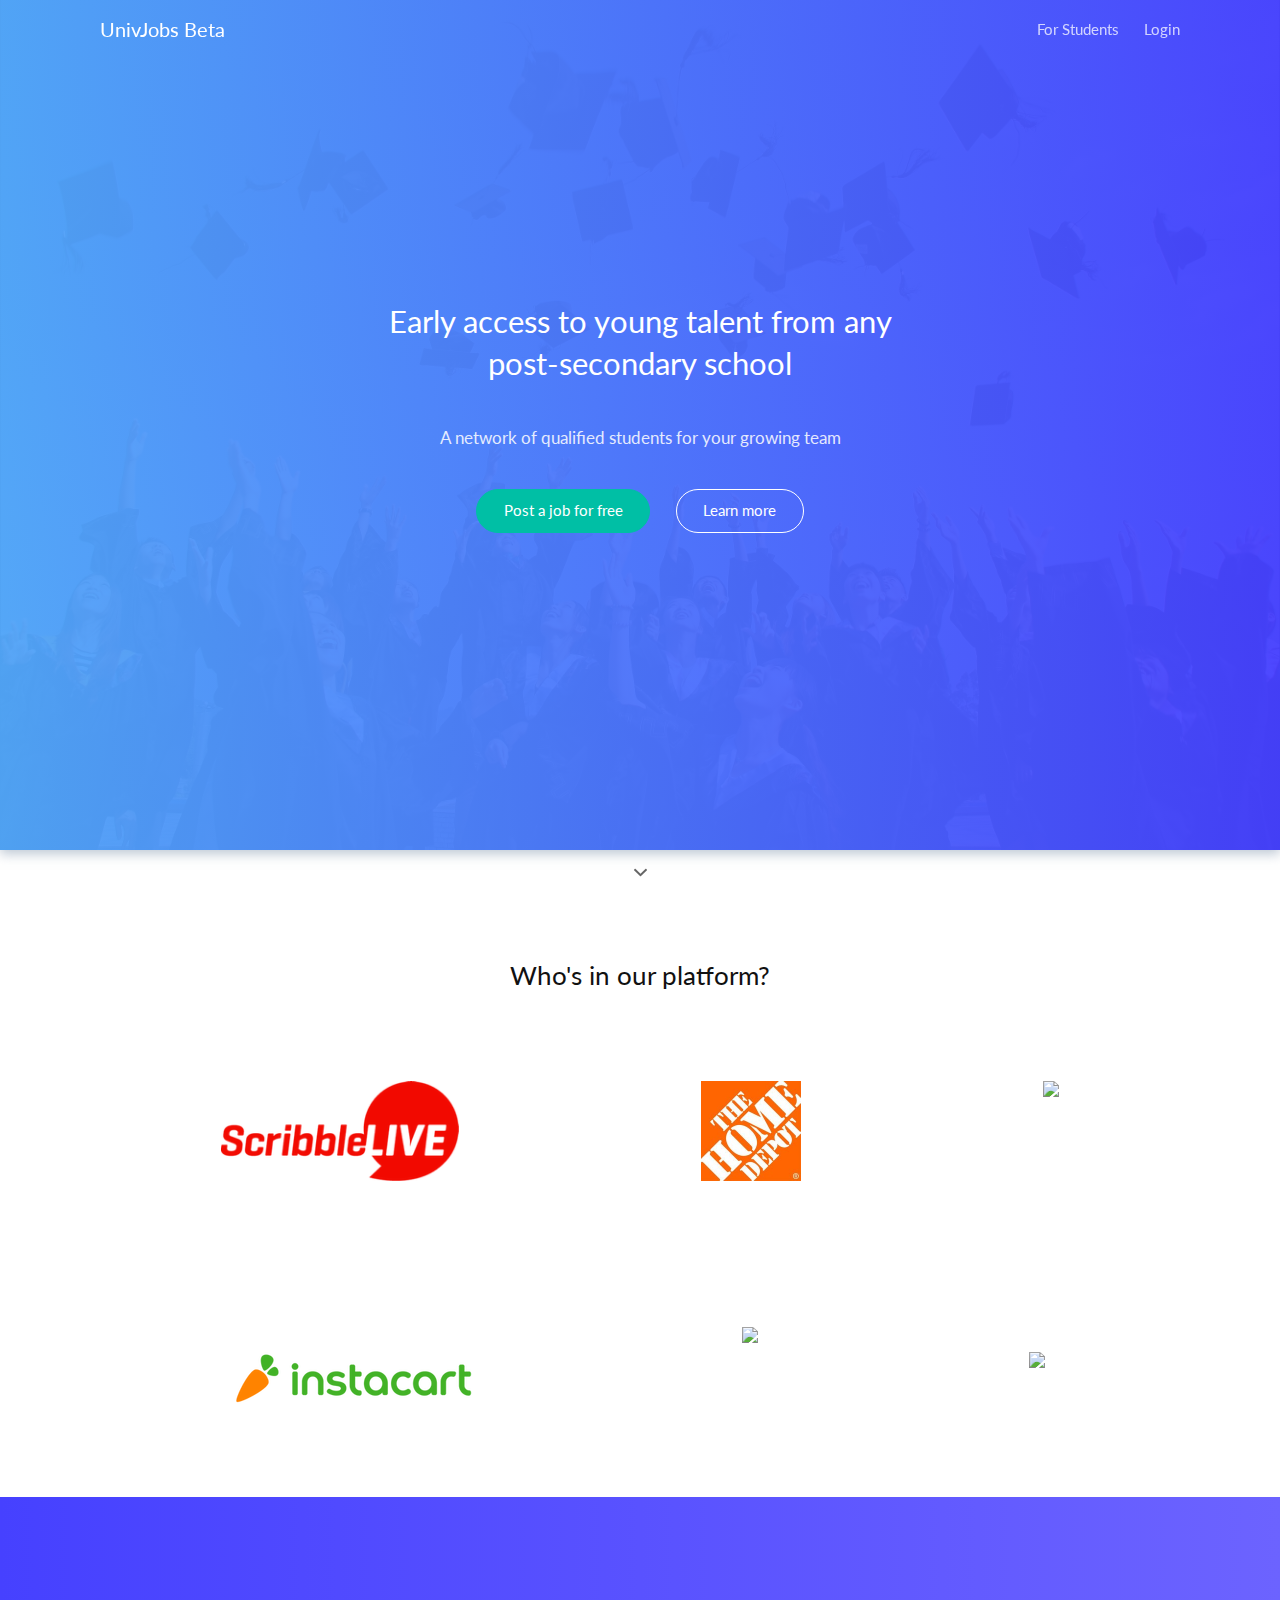
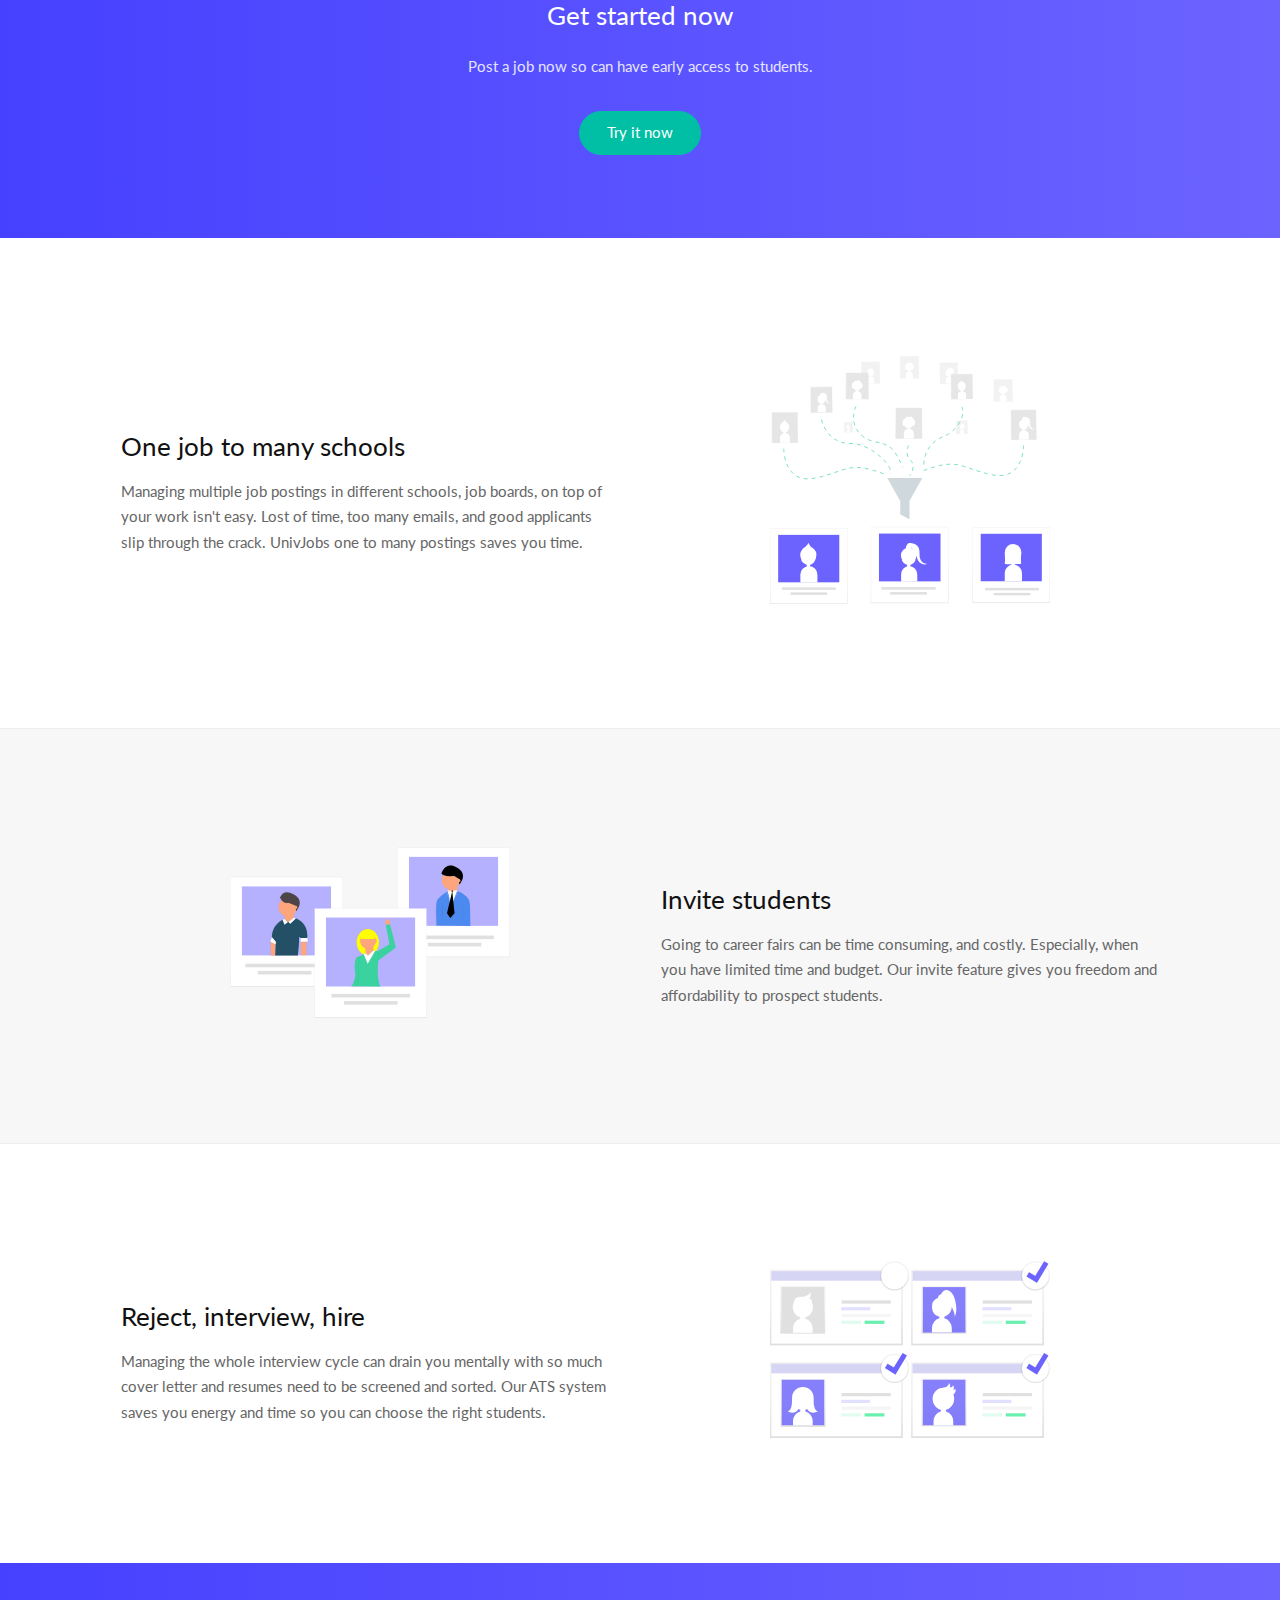
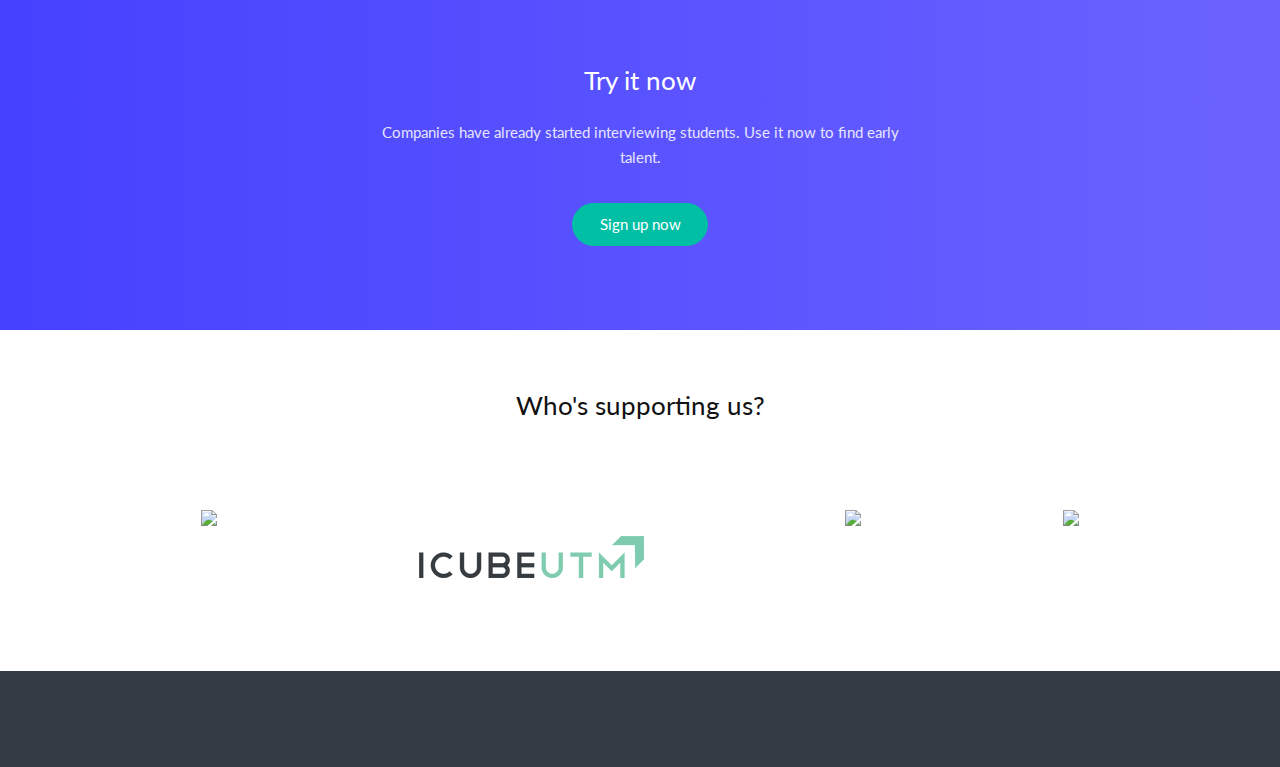
==== commit 537911e5: "updated login" ====
--- a/index.html
+++ b/index.html
@@ -17,8 +17,8 @@
 				<a href="index.html" class="navbar__logo">UnivJobs Beta</a>
 				<nav class="navbar__menu">
 					<ul>
-						<li><a href="#">Option</a></li>
-						<li><a href="#">Option 2</a></li>
+						<li><a href="#">For Students</a></li>
+						<li><a href="#">Login</a></li>
 					</ul>
 				</nav>
 				<div class="navbar__menu-mob"><a href="" id='toggle'><svg role="img" xmlns="http://www.w3.org/2000/svg" viewBox="0 0 448 512"><path fill="currentColor" d="M16 132h416c8.837 0 16-7.163 16-16V76c0-8.837-7.163-16-16-16H16C7.163 60 0 67.163 0 76v40c0 8.837 7.163 16 16 16zm0 160h416c8.837 0 16-7.163 16-16v-40c0-8.837-7.163-16-16-16H16c-8.837 0-16 7.163-16 16v40c0 8.837 7.163 16 16 16zm0 160h416c8.837 0 16-7.163 16-16v-40c0-8.837-7.163-16-16-16H16c-8.837 0-16 7.163-16 16v40c0 8.837 7.163 16 16 16z" class=""></path></svg></a></div>
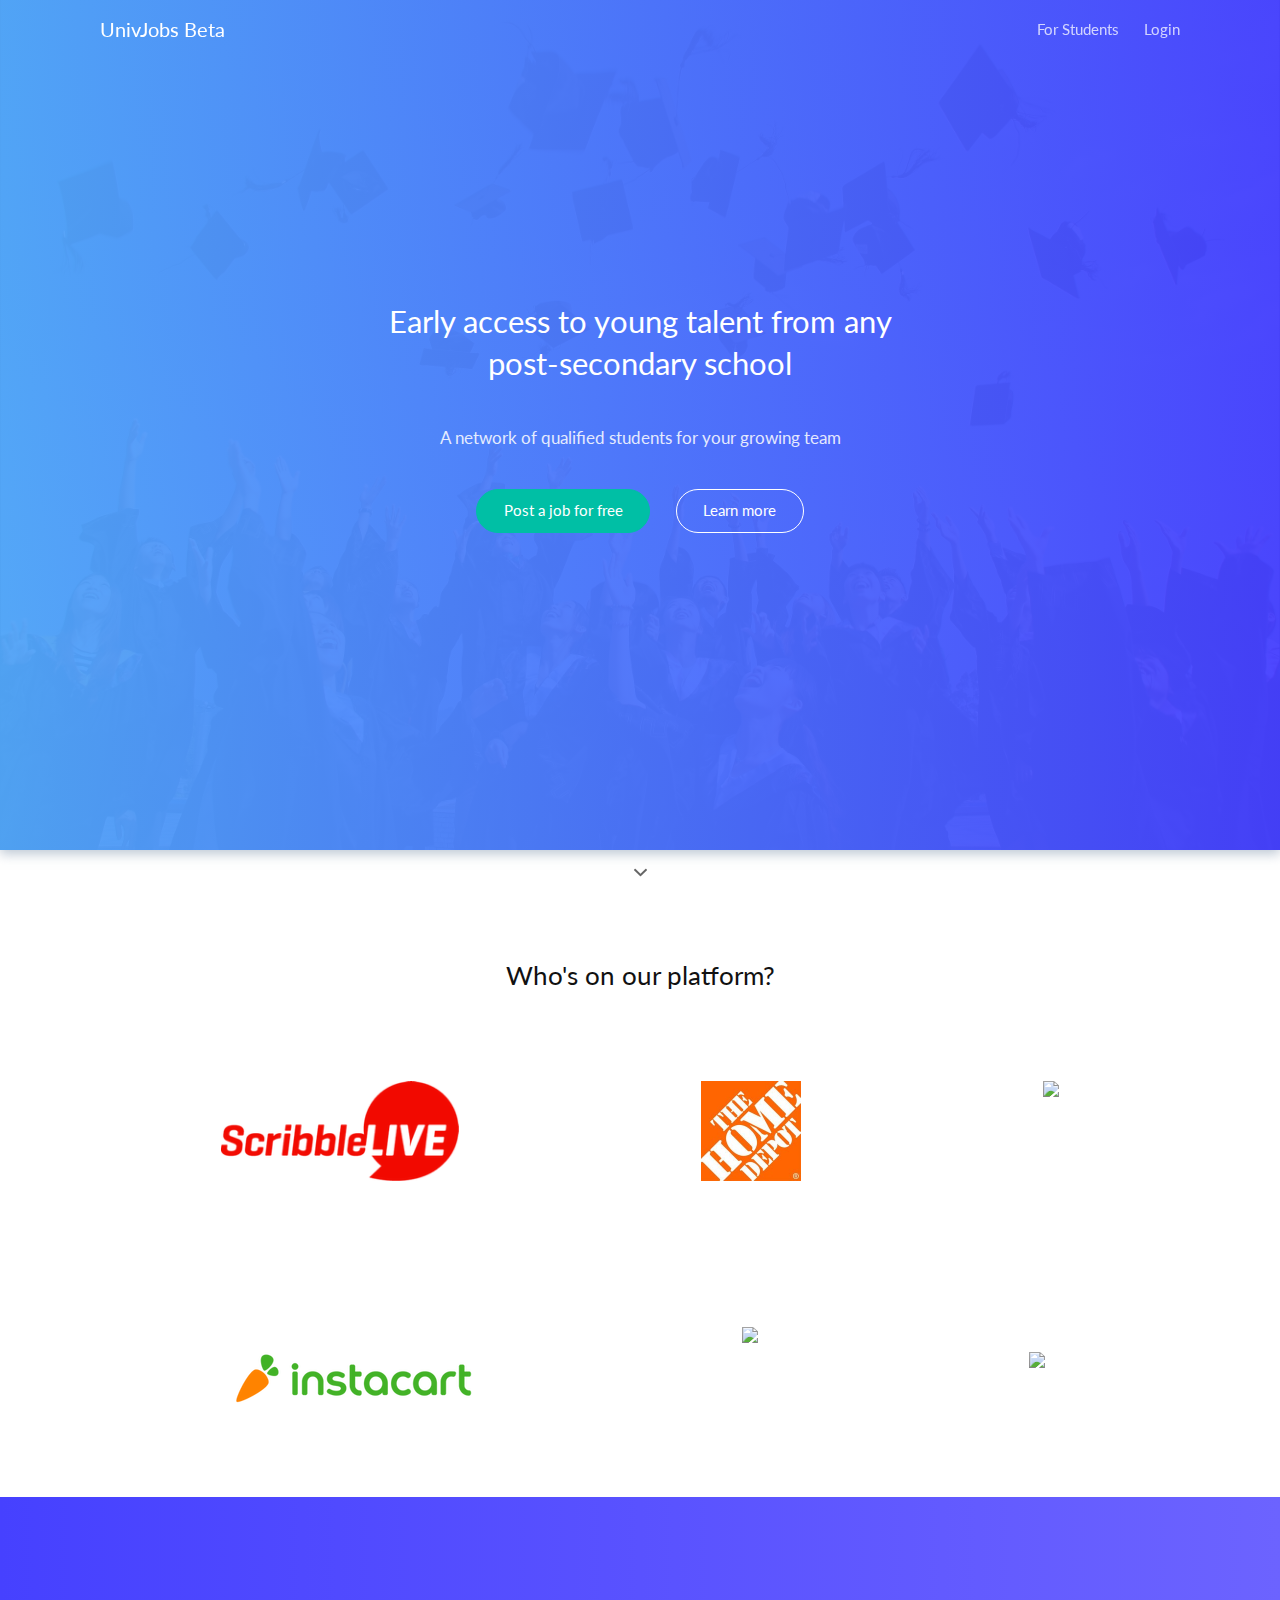
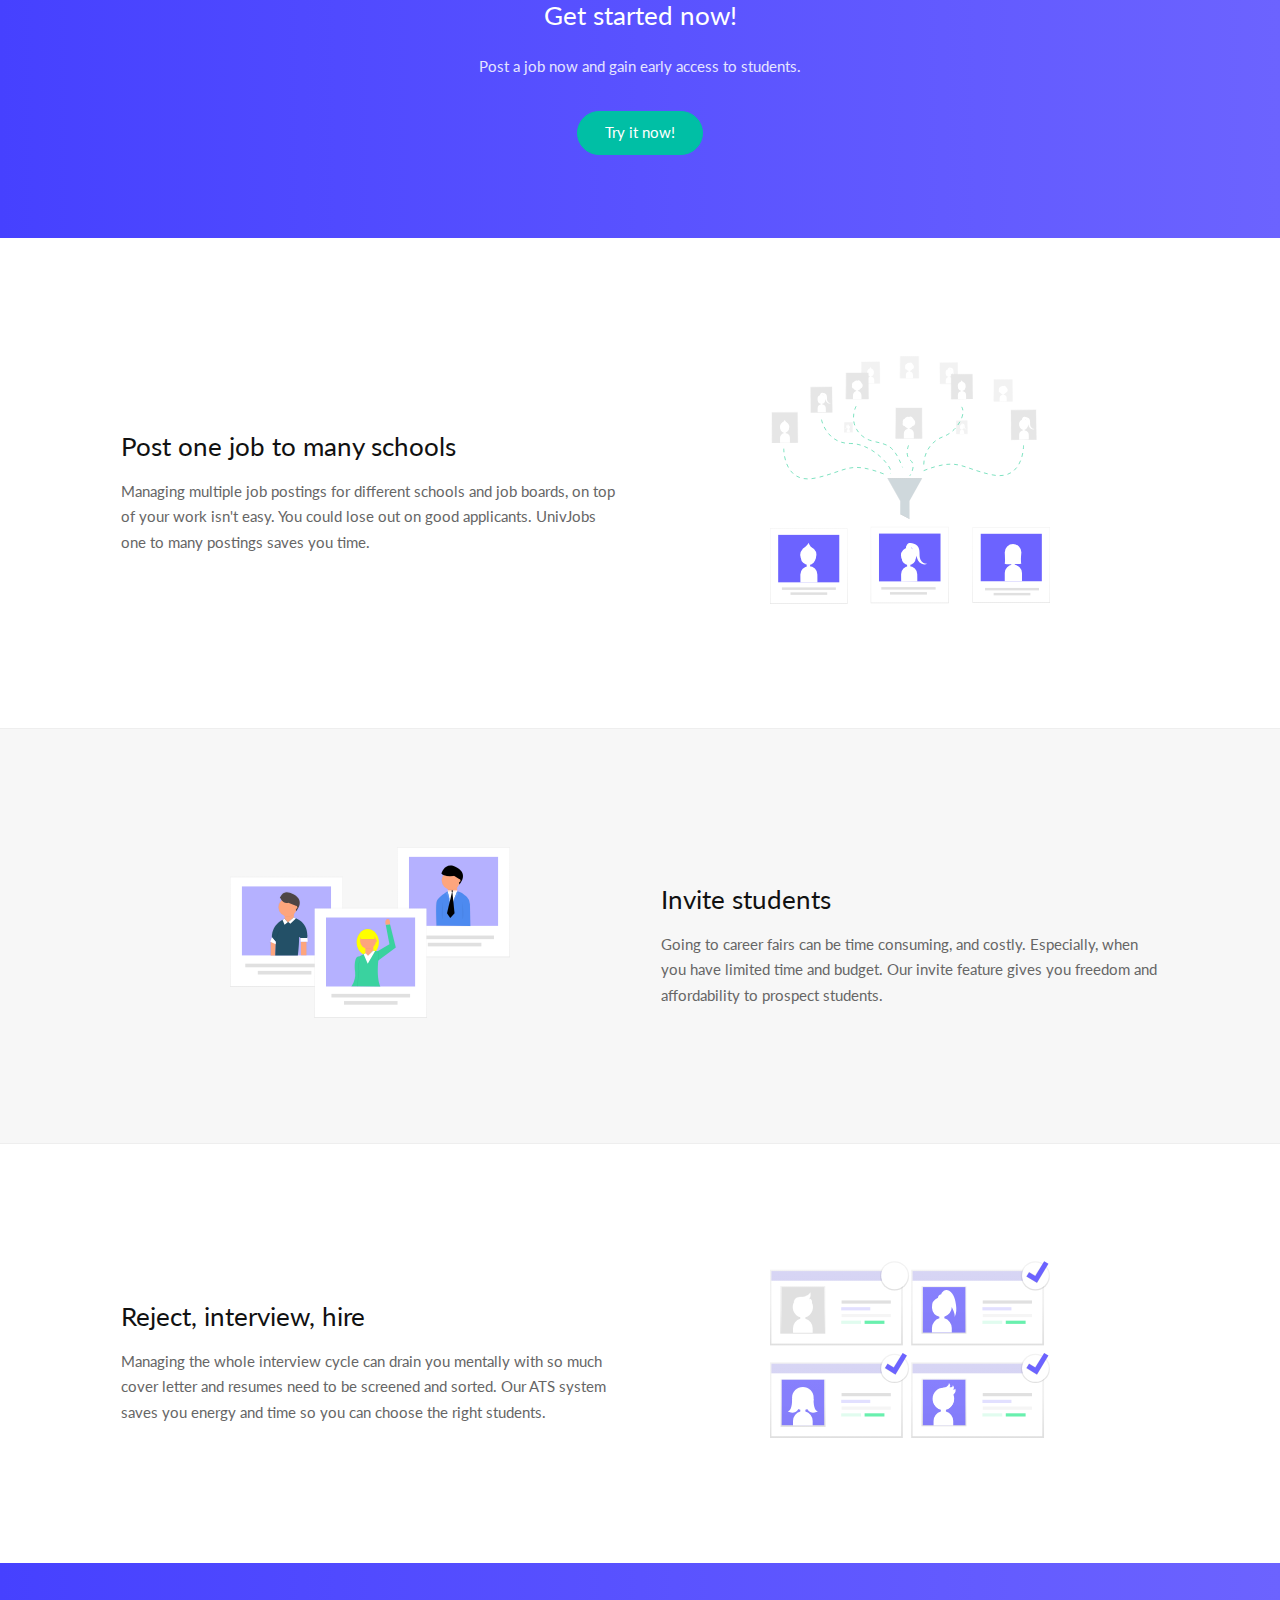
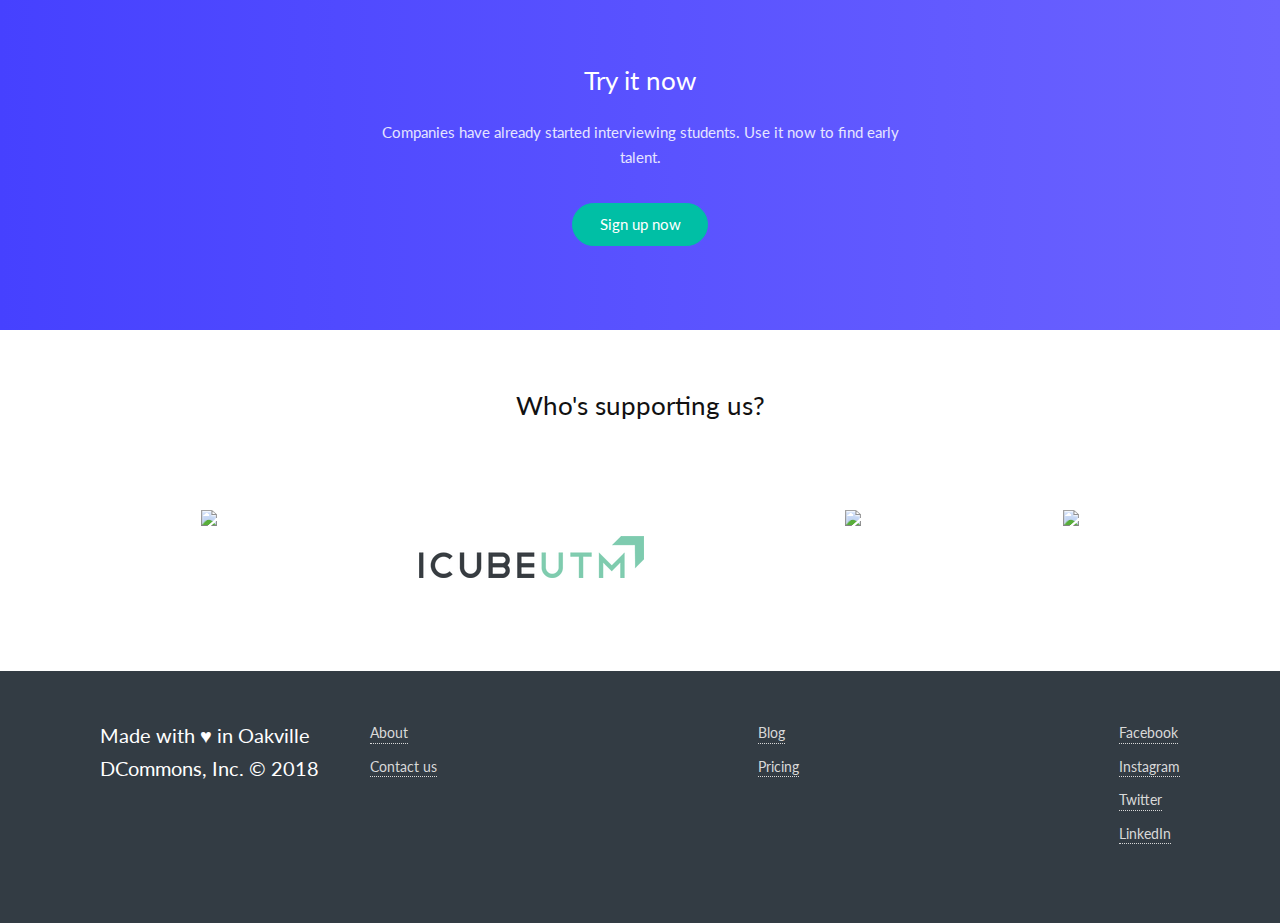
==== commit 1b9de367: "index.html" ====
--- a/index.html
+++ b/index.html
@@ -50,7 +50,7 @@
 	<!-- Steps -->
 	<div class="steps landing__section">
 		<div class="container">
-			<h2>Who's in our platform?</h2>
+			<h2>Who's on our platform?</h2>
 		</div>
 		<div class="container">
 			<div class="steps__inner">
@@ -97,9 +97,9 @@
 	<div class="cta cta--reverse">
 		<div class="container">
 			<div class="cta__inner">
-				<h2 class="cta__title">Get started now</h2>
-				<p class="cta__sub cta__sub--center">Post a job now so can have early access to students.</p>
-				<a href="#" class="button button__accent">Try it now</a>
+				<h2 class="cta__title">Get started now!</h2>
+				<p class="cta__sub cta__sub--center">Post a job now and gain early access to students.</p>
+				<a href="#" class="button button__accent">Try it now!</a>
 			</div>
 		</div>
 	</div>
@@ -111,8 +111,8 @@
 					<img src="./images/undraw_filter_4kje.svg" class="expanded__image">
 				</div>
 				<div class="expanded__content">
-					<h2 class="expanded__title">One job to many schools</h2>
-					<p class="expanded__text">Managing multiple job postings in different schools, job boards, on top of your work isn't easy. Lost of time, too many emails, and good applicants slip through the crack. UnivJobs one to many postings saves you time.</p>
+					<h2 class="expanded__title">Post one job to many schools</h2>
+					<p class="expanded__text">Managing multiple job postings for different schools and job boards, on top of your work isn't easy. You could lose out on good applicants. UnivJobs one to many postings saves you time.</p>
 				</div>
 			</div>
 		</div>
@@ -173,12 +173,12 @@
 				</div>
 				<div class="step">
 					<div class="step__media">
+						<img src="https://img.evbuc.com/https%3A%2F%2Fcdn.evbuc.com%2Fimages%2F30418494%2F199767538202%2F1%2Foriginal.jpg?w=1000&rect=233%2C0%2C2362%2C1180&s=7b997498e0b2e1509cdc06045aa82469" class="step__image">
+					</div>
+				</div>
+				<div class="step">
+					<div class="step__media">
 						<img src="https://cdn.evbuc.com/images/32332357/205732746396/1/logo.png" class="step__image">
-					</div>
-				</div>
-				<div class="step">
-					<div class="step__media">
-						<img src="https://img.evbuc.com/https%3A%2F%2Fcdn.evbuc.com%2Fimages%2F30418494%2F199767538202%2F1%2Foriginal.jpg?w=1000&rect=233%2C0%2C2362%2C1180&s=7b997498e0b2e1509cdc06045aa82469" class="step__image">
 					</div>
 				</div>
                           </div>
@@ -187,35 +187,36 @@
 	<!-- Footer -->
 	<div class="footer footer--dark">
 		<div class="container">
-			<!--div class="footer__inner">
-				<a href="index.html" class="footer__textLogo">Evie theme</a>
+			<div class="footer__inner">
+                          <a href="index.html" class="footer__textLogo">Made with &hearts; in Oakville<br>DCommons, Inc. © 2018 </a>
+
 				<div class="footer__data">
 					<div class="footer__data__item">
 						<div class="footer__row">
-							Created by <a href="https://twitter.com/ninalimpi" target="_blank" class="footer__link">Katerina Limpitsouni</a>
+							<a href="https://univjobs.ca/about-us" target="_blank" class="footer__link">About</a>
 						</div>
 						<div class="footer__row">
-						Code/design by <a href="https://twitter.com/anges244" target="_blank" class="footer__link">Aggelos Gesoulis</a>
+						  <a href="https://univjobs.ca/contact-us" target="_blank" class="footer__link">Contact us</a>
 						</div>
 					</div>
 					<div class="footer__data__item">
-						<div class="footer__row">Created for <a href="https://undraw.co" target="_blank" class="footer__link">unDraw</a>
-						</div>
-						<div class="footer__row">Special thx to <a href="https://shareboost.co" target="_blank" class="footer__link">ShareBoost</a> for the support
+						<div class="footer__row"><a href="#" target="_blank" class="footer__link">Blog</a>
+						</div>
+						<div class="footer__row"><a href="#" target="_blank" class="footer__link">Pricing</a> 
 						</div>
 					</div>
 					<div class="footer__data__item">
 					<div class="footer__row">
-						<a href="https://github.com/anges244/evie" target="_blank" class="footer__link">GitHub</a>
-					</div>
-					<div class="footer__row">
-						<a href="https://twitter.com/undraw_co" target="_blank" class="footer__link">Twitter</a>
-					</div>
-					<div class="footer__row">
-						<a href="https://www.facebook.com/undraw.co/" target="_blank" class="footer__link">Facebook</a>
-					</div>
-					<div class="footer__row">
-						<a href="./additional.html" class="footer__link">MIT license</a>
+						<a href="#" target="_blank" class="footer__link">Facebook</a>
+					</div>
+					<div class="footer__row">
+						<a href="#" target="_blank" class="footer__link">Instagram</a>
+					</div>
+					<div class="footer__row">
+						<a href="#" target="_blank" class="footer__link">Twitter</a>
+					</div>
+					<div class="footer__row">
+						<a href="#" class="footer__link">LinkedIn</a>
 					</div>
 				</div>
 			</div-->
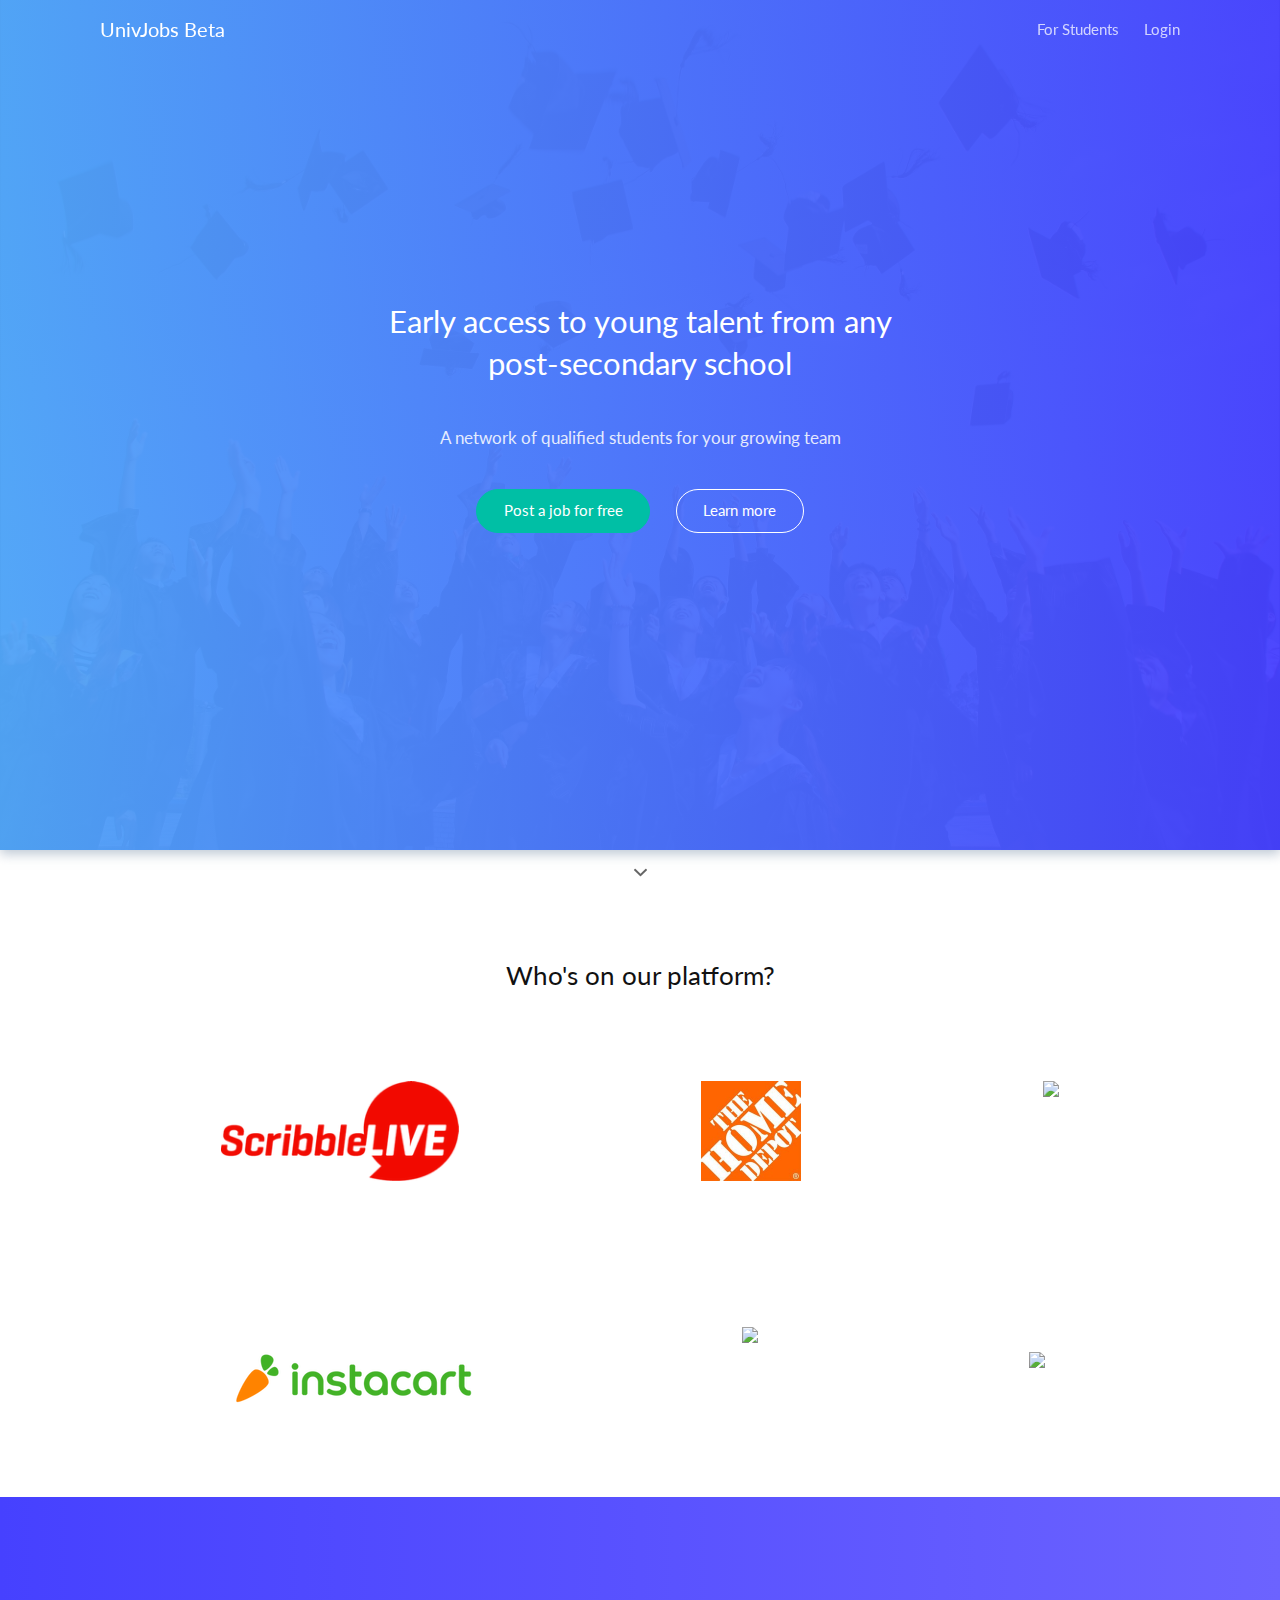
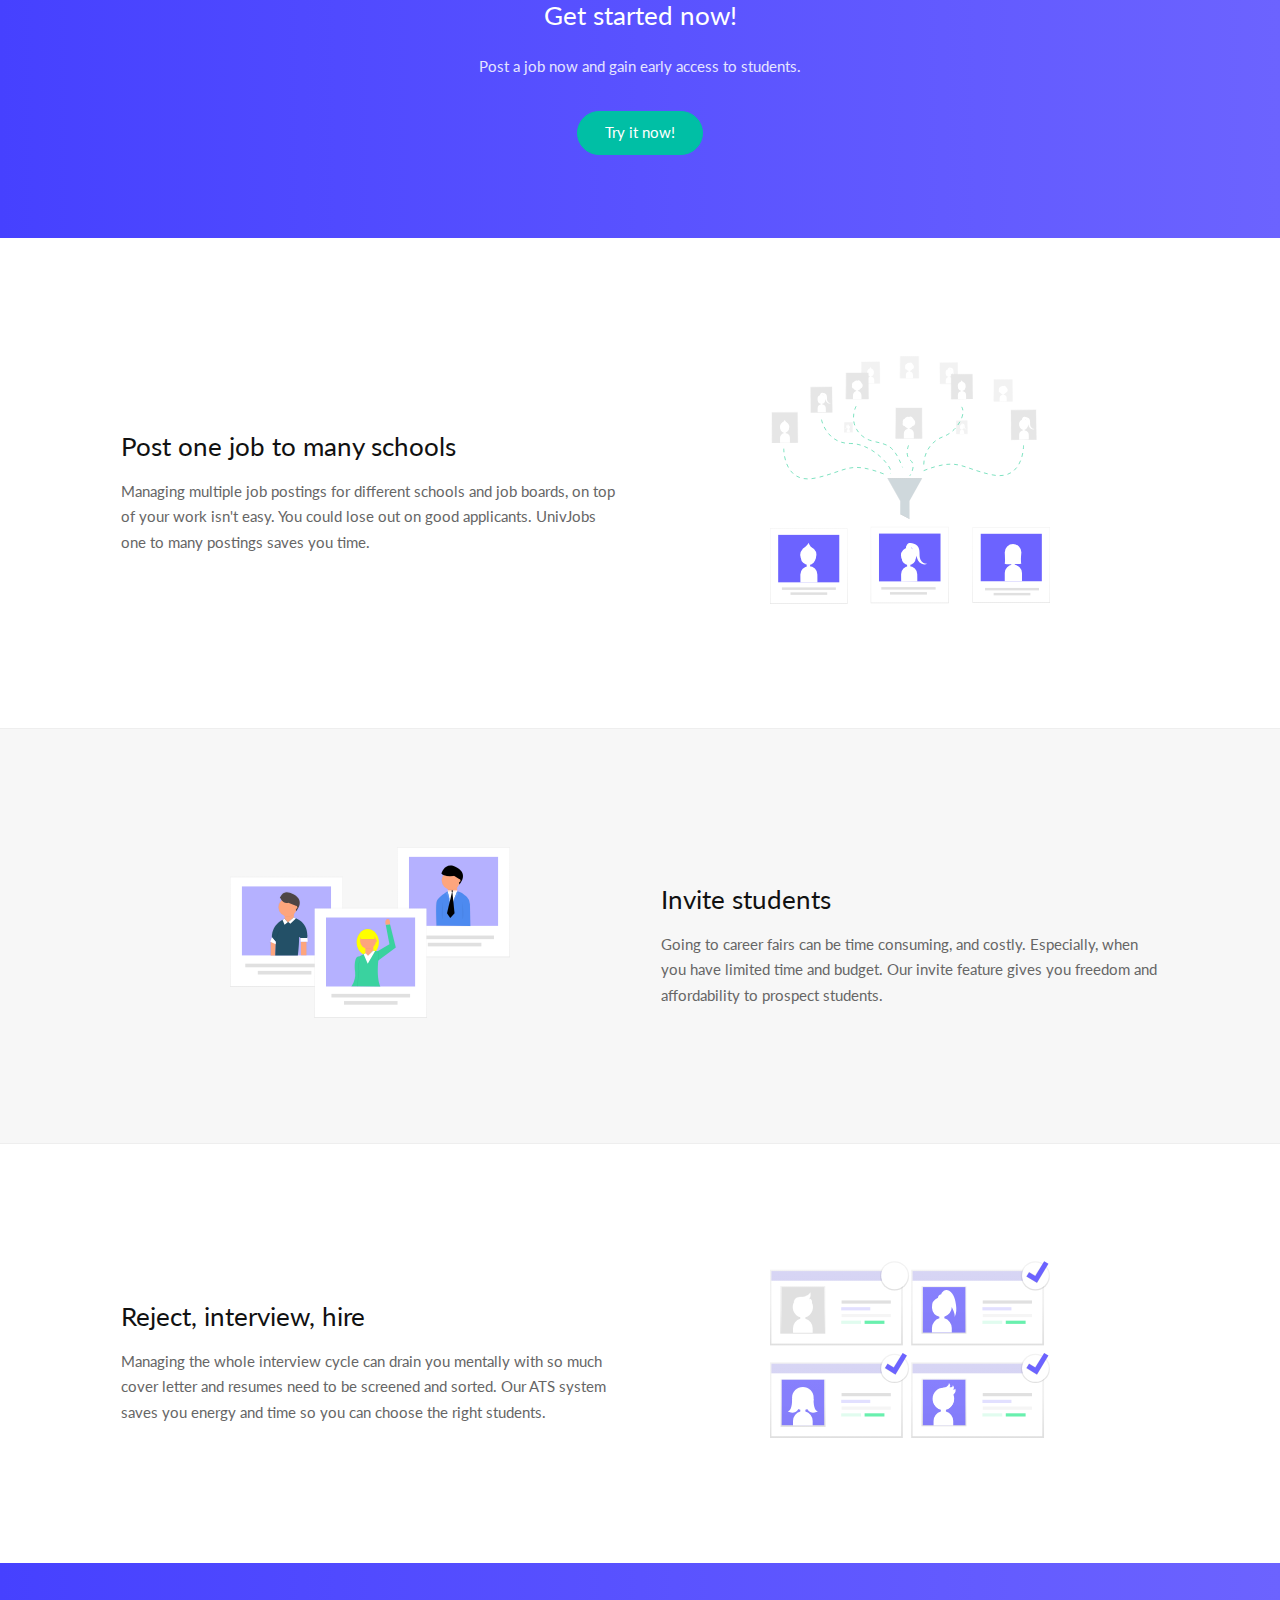
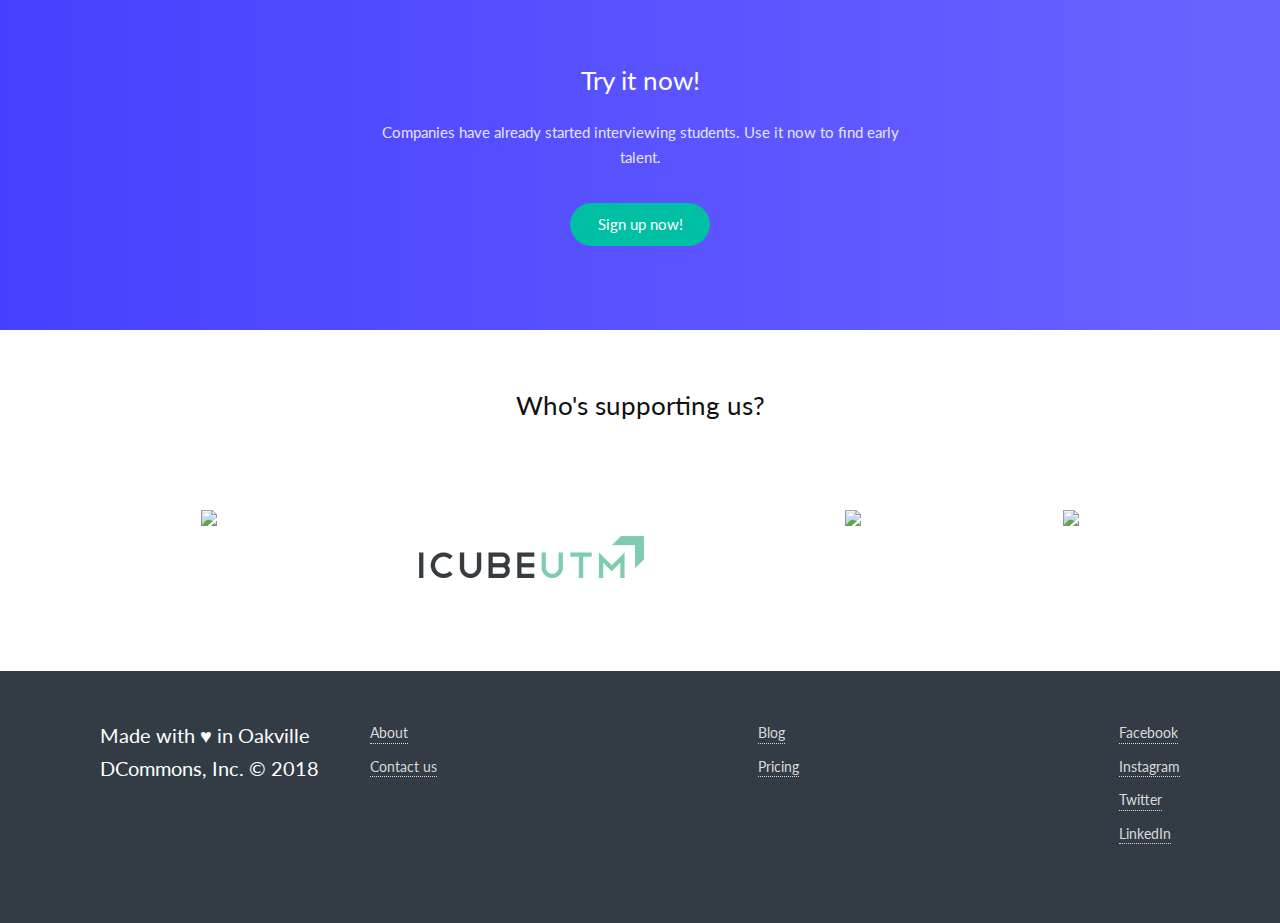
==== commit 3ed52836: "updated" ====
--- a/index.html
+++ b/index.html
@@ -147,9 +147,9 @@
 	<div class="cta cta--reverse">
 		<div class="container">
 			<div class="cta__inner">
-				<h2 class="cta__title">Try it now</h2>
+				<h2 class="cta__title">Try it now!</h2>
 				<p class="cta__sub cta__sub--center">Companies have already started interviewing students. Use it now to find early talent.</p>
-				<a href="#" class="button button__accent">Sign up now</a>
+				<a href="#" class="button button__accent">Sign up now!</a>
 			</div>
 		</div>
 	</div>
